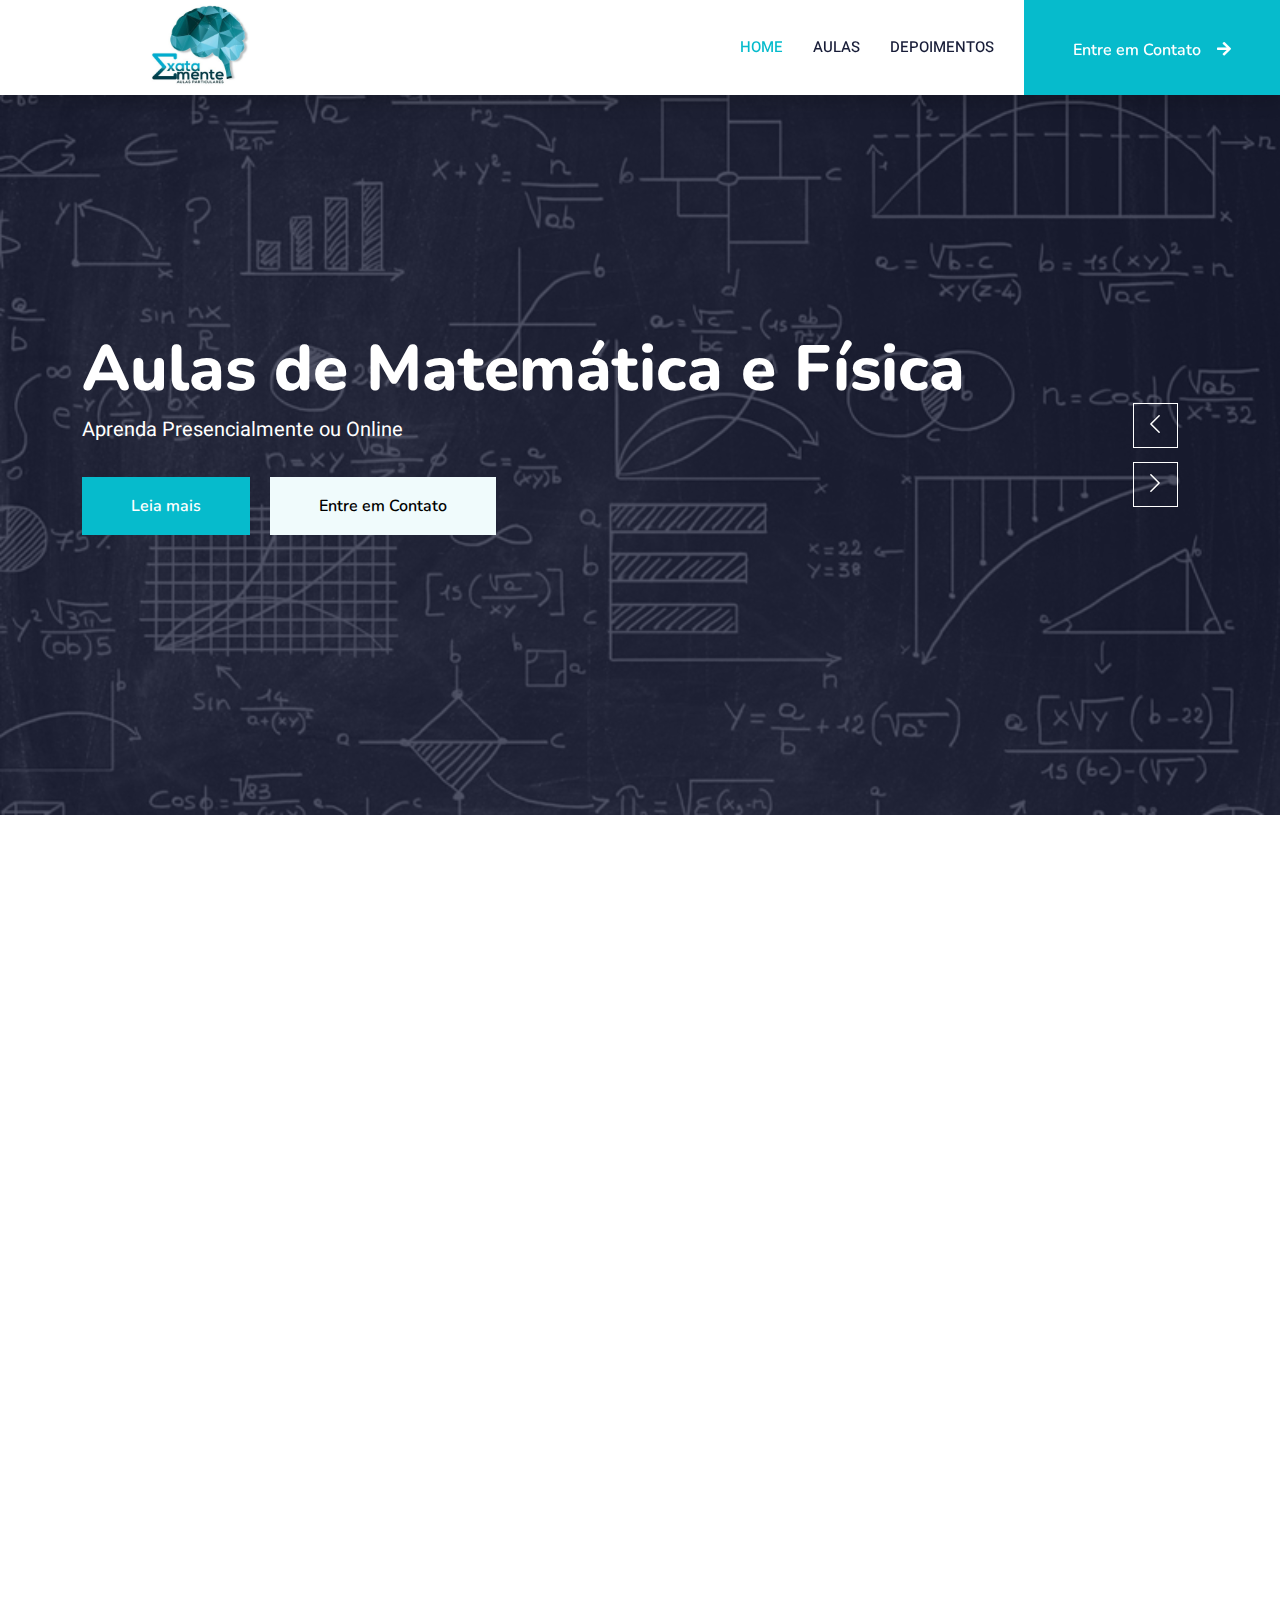
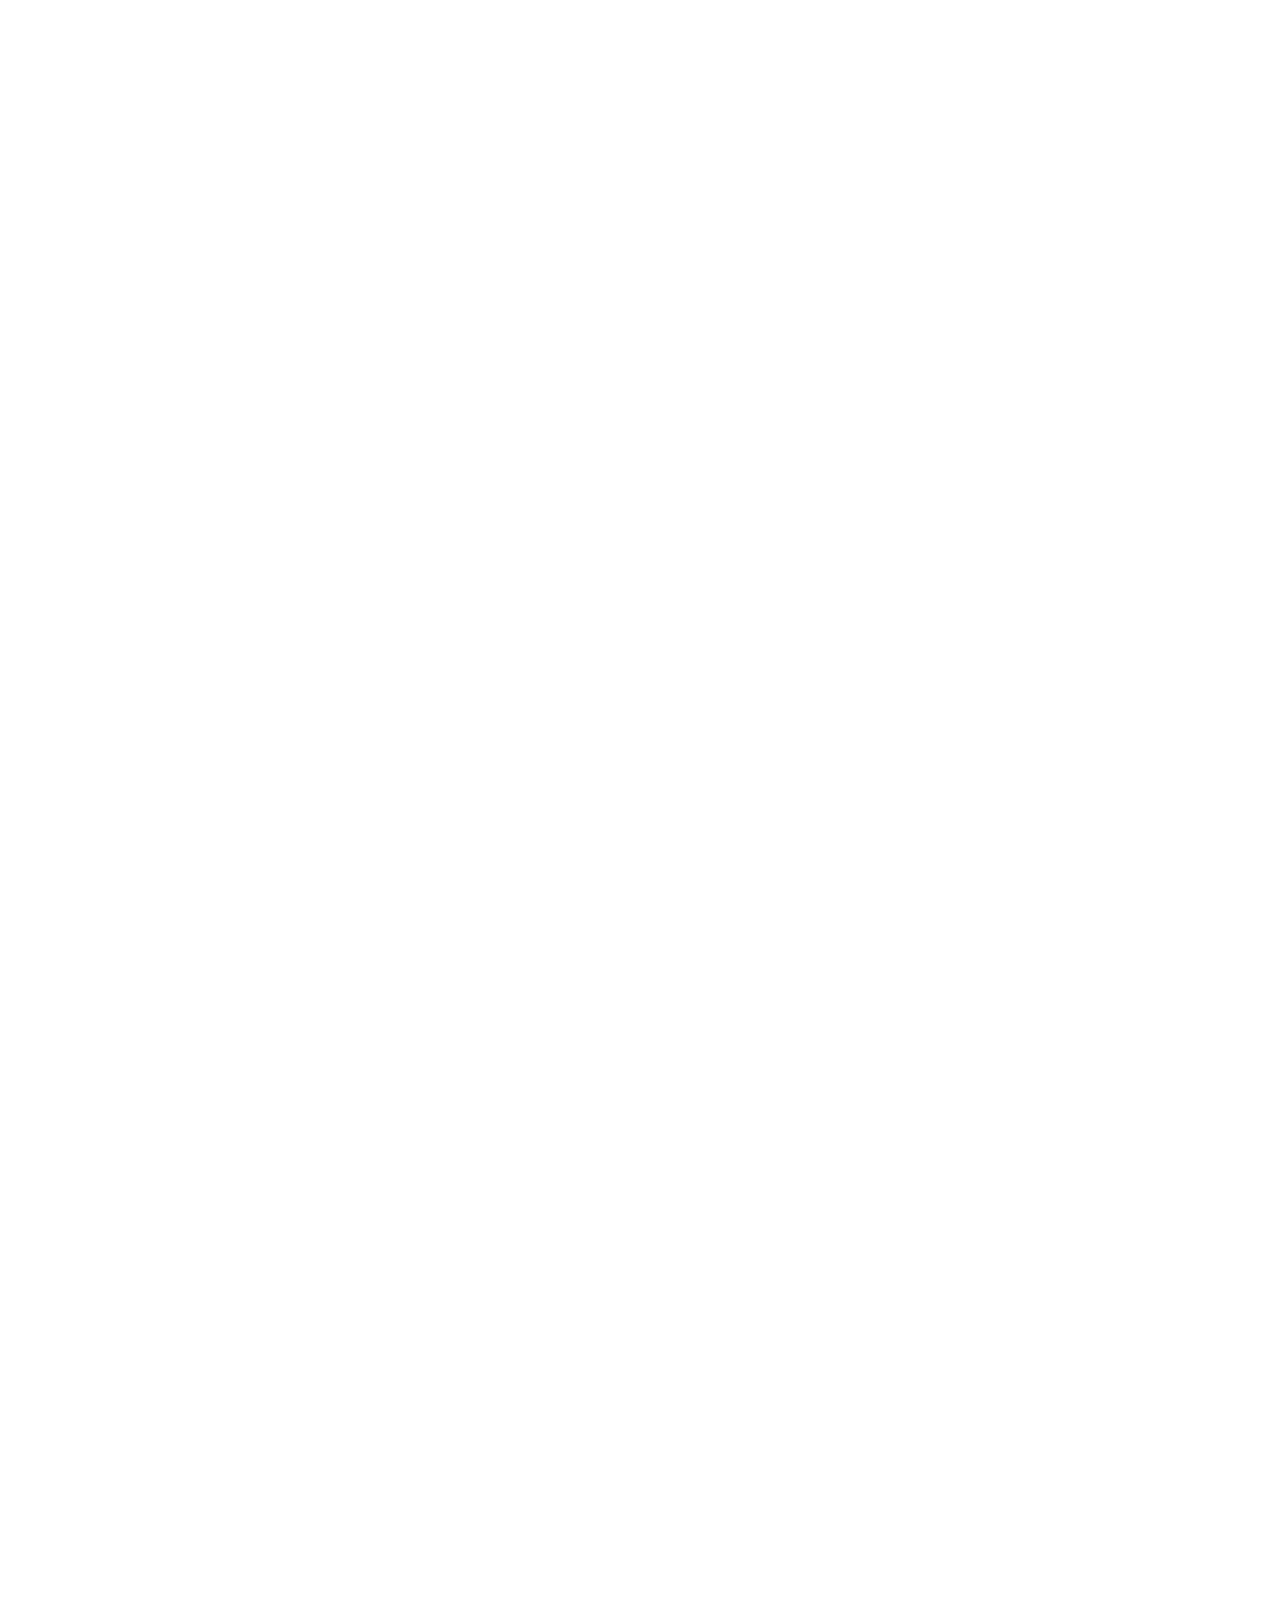
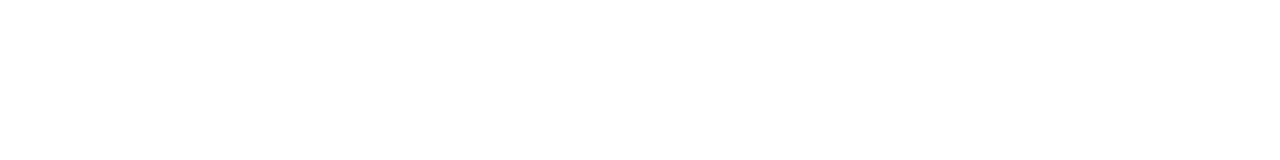
==== index.html @ 7cd4f89f "update" ====
<!DOCTYPE html>
<html lang="en">

<head>
    <meta charset="utf-8">
    <title>Exatamente - Aulas Particulares</title>
 
   
    <meta content="width=device-width, initial-scale=1.0" name="viewport">
    <meta content="" name="keywords">
    <meta content=""  name="description">

    <!-- Favicon -->
    <link href="img/backs.png" rel="icon">

    <!-- Google Web Fonts -->
    <link rel="preconnect" href="https://fonts.googleapis.com">
    <link rel="preconnect" href="https://fonts.gstatic.com" crossorigin>
    <link href="https://fonts.googleapis.com/css2?family=Heebo:wght@400;500;600&family=Nunito:wght@600;700;800&display=swap" rel="stylesheet">

    <!-- Icon Font Stylesheet -->
    <link href="https://cdnjs.cloudflare.com/ajax/libs/font-awesome/5.10.0/css/all.min.css" rel="stylesheet">
    <link href="https://cdn.jsdelivr.net/npm/bootstrap-icons@1.4.1/font/bootstrap-icons.css" rel="stylesheet">

    <!-- Libraries Stylesheet -->
    <link href="lib/animate/animate.min.css" rel="stylesheet">
    <link href="lib/owlcarousel/assets/owl.carousel.min.css" rel="stylesheet">

    <!-- Customized Bootstrap Stylesheet -->
    <link href="css/bootstrap.min.css" rel="stylesheet">

    <!-- Template Stylesheet -->
    <link href="css/style.css" rel="stylesheet">
</head>

<body>
    <!-- Spinner Start -->
    <div id="spinner" class="show bg-white position-fixed translate-middle w-100 vh-100 top-50 start-50 d-flex align-items-center justify-content-center">
        <div class="spinner-border text-primary" style="width: 3rem; height: 3rem;" role="status">
            <span class="sr-only">Carregando...</span>
        </div>
    </div>
    <!-- Spinner End -->


    <!-- Navbar Start -->
    <nav class="navbar navbar-expand-lg bg-white navbar-light shadow sticky-top p-0">
        <a href="index.html" class="navbar-brand d-flex align-items-center px-4 px-lg-5">
          
                <div class="logo-image">
                    <img src="img/a1.jpg" class="img-fluid">
              </div>
        </a>
        <button type="button" class="navbar-toggler me-4" data-bs-toggle="collapse" data-bs-target="#navbarCollapse">
            <span class="navbar-toggler-icon"></span>
        </button>
        <div class="collapse navbar-collapse" id="navbarCollapse">
            <div class="navbar-nav ms-auto p-4  p-lg-0">
                <a href="index.html" class="nav-item nav-link active">Home</a>
                <a href="courses.html" class="nav-item nav-link">Aulas</a>
                <a href="#Depoimentos" class="nav-item nav-link">Depoimentos</a>
            </div>
            <a href="contact.html" class="btn btn-primary py-md-4 px-lg-5  d-none d-lg-block">Entre em Contato<i class="fa fa-arrow-right ms-3 pt-3"></i></a>
        </div>
    </nav>
    <!-- Navbar End -->


    <!-- Carousel Start here -->
    <div class="container-fluid p-0 mb-5">
        <div class="owl-carousel header-carousel position-relative">
            <div class="owl-carousel-item position-relative">
                <img class="img-fluid" src="img/teste.jpg" alt="">
                <div class="position-absolute top-0 start-0 w-100 h-100 d-flex align-items-center" style="background: rgba(24, 29, 56, .7);">
                    <div class="container">
                        <div class="row justify-content-start">
                            <div class="col-sm-10 col-lg-10 pb-5">
                                <h5 class="text-primary text-uppercase mb-1 animated slideInDown"></h5>
                                <h1 class="display-3 text-white animated slideInDown">Aulas de Matemática e Física</h1>
                                <p class="fs-5 text-white mb-4 pb-2">Aprenda Presencialmente ou Online</p>
                                <a href="courses.html" class="btn btn-primary py-md-3 px-md-5 me-3 animated slideInLeft">Leia mais</a>
                                <a href="https://guisouza07.github.io/Site_Aulas/contact.html" class="btn btn-light py-md-3 px-md-5 animated slideInRight">Entre em Contato</a>
                            </div>
                        </div>
                    </div>
                </div>
            </div>
            <div class="owl-carousel-item position-relative">
                <img class="img-fluid" src="img/teste2.jpg" alt="">
                <div class="position-absolute top-0 start-0 w-100 h-100 d-flex align-items-center" style="background: rgba(24, 29, 56, .7);">
                    <div class="container">
                        <div class="row justify-content-start">
                            <div class="col-sm-10 col-lg-10 pb-5">
                                <h5 class="text-primary text-uppercase mb-1 animated slideInDown">Ensino Individualizado</h5>
                                <h1 class="display-3 text-white animated slideInDown">Para Colégio, Pré-vestibular e Concurso Público</h1>
                                <p class="fs-5 text-white mb-4 pb-2">Aulas práticas e teóricas para o aluno aprender de vez o conteúdo.</p>
                                <a href="courses.html" class="btn btn-primary py-md-3 px-md-5 me-3 animated slideInLeft">Leia mais</a>
                                <a href="https://guisouza07.github.io/Site_Aulas/contact.html" class="btn btn-light py-md-3 px-md-5 animated slideInRight">Entre em Contato</a>
                            </div>
                        </div>
                    </div>
                </div>
            </div>
        </div>
    </div>

    <!-- Carousel End Here-->


    <!-- Service Start -->
    <div class="container-xxl py-5">
        <div class="container">
            <div class="row g-4">
                <div class="col-lg-3 col-sm-6 wow fadeInUp" data-wow-delay="0.1s">
                    <div class="service-item text-center pt-3">
                        <div class="p-4">
                            <i class="fa fa-3x fa-graduation-cap text-primary mb-4"></i>
                            <h5 class="mb-3">Professor Experiente</h5>
                            <p>Dicas únicas para provas e vestibulares</p>
                        </div>
                    </div>
                </div>
                <div class="col-lg-3 col-sm-6 wow fadeInUp" data-wow-delay="0.3s">
                    <div class="service-item text-center pt-3">
                        <div class="p-4">
                            <i class="fa fa-3x fa-globe text-primary mb-4"></i>
                            <h5 class="mb-3">Ensino Online</h5>
                            <p>Aulas no seu computador e no conforto da sua casa</p>
                        </div>
                    </div>
                </div>
                <div class="col-lg-3 col-sm-6 wow fadeInUp" data-wow-delay="0.5s">
                    <div class="service-item text-center pt-3">
                        <div class="p-4">
                            <i class="fa fa-3x fa-home text-primary mb-4"></i>
                            <h5 class="mb-3">Aulas na sua Casa</h5>
                            <p>Tenha aulas presenciais com horários flexíveis</p>
                        </div>
                    </div>
                </div>
                <div class="col-lg-3 col-sm-6 wow fadeInUp" data-wow-delay="0.7s">
                    <div class="service-item text-center pt-3">
                        <div class="p-4">
                            <i class="fa fa-3x fa-book-open text-primary mb-4"></i>
                            <h5 class="mb-3">Materiais Próprios</h5>
                            <p>Acesso a resumos e listas de exercícios</p>
                        </div>
                    </div>
                </div>
            </div>
        </div>
    </div>
    <!-- Service End -->


    <!-- About Start -->
    <div class="container-xxl py-5">
        <div class="container">
            <div class="row g-5">
                <div class="col-lg-6 wow fadeInUp" data-wow-delay="0.1s" style="min-height: 400px;">
                    <div class="position-relative h-100">
                        <img class="img-fluid position-absolute w-100 h-100" src="img/wpp.jpeg" alt="" style="object-fit:scale-down;">
                    </div>
                </div>
                <div class="col-lg-6 wow fadeInUp" data-wow-delay="0.3s">
                    <h6 class="section-title bg-white text-start text-primary pe-3">Sobre</h6>
                    <h1 class="mb-4">Bem-vindo ao Exatamente</h1>
                    <p class="mb-4">Marcilio Monteiro é licenciado em Matemática e Física na UNESP campus de Presidente Prudente - SP e especialista em Estatística na UEL em Londrina - PR.</p>
                    <p class="mb-4">Atualmente, leciona Matemática para o ensino Fundamental II, Médio e Pré-Vestibular no Colégio Anglo Prudentino, Matemática para o ensino Médio no Colégio Champagnat, Matemática no Cursinho Pré-Vestibular na Unoeste e Física para o ensino Médio no colégio Objetivo.</p>
                    <div class="row gy-2 gx-4 mb-4">
                        <div class="col-sm-6">
                            <p class="mb-0"><i class="fa fa-arrow-right text-primary me-2"></i>Matemática</p>
                        </div>
                        <div class="col-sm-6">
                            <p class="mb-0"><i class="fa fa-arrow-right text-primary me-2"></i>Física</p>
                        </div>

                    </div>
                    <div class="d-flex align-items-center justify-content-center flex-shrink-0 bg-primary" style="width: 50px; height: 50px;">
                        <a href="https://api.whatsapp.com/send?phone=5518997472802&text=Ol%C3%A1,%20digite%20sua%20mensagem.">
                            <i class="bi bi-whatsapp" style="font-size:28px;color:rgb(255, 255, 255)"></i>
                        </a> 
                    </div>
                    
                  
                </div>
            </div>
        </div>
    </div>
    <!-- About End -->


    <!-- Testimonial Start -->
    <div id="Depoimentos"></div>
    <div class="container-xxl py-5 wow fadeInUp" data-wow-delay="0.3s">
 
        <div class="container">
          
            <div class="text-center">
                <h6 class="section-title bg-white text-center text-primary px-3">Depoimentos</h6>
                <h1 class="mb-5">Leia Depoimentos de Ex-alunos</h1>
            </div>
            <div class="owl-carousel testimonial-carousel position-relative">
                <div class="testimonial-item text-center">
                    <img class="rounded-circle p-1 mx-auto mb-3" src="img/laiane.jpeg" style="width: 150px; height: 150px;">
                    <h5 class="mb-0">Laiane Thomé</h5>
                    <p>Medicina Prudente (Unoeste)</p>
                    <div class="testimonial-text bg-light text-center p-4">
                    <p class="mb-0"> Estou aqui para enaltecer a ressaltar o quanto o "Exatamente" é importante e fez parte dessa conquista!! Muito obrigada e de forma toda especial ao professor Marcilio que conseguiu me ensinar e fazer com que eu aprendesse e tomasse conhecimento necessário a aquilo que nao consegui assimilar em 3 anos do Ensino Medio. Você é o verdadeiro mestre das exatas, como nós jovens dizemos "feraaa demais". Jamais esquecerei o Exatamente, sou eternamente grata a vcs professor Marcílio . Grande abraço</p>
                    </div>
                </div>
                <div class="testimonial-item text-center">
                    <img class="rounded-circle p-1 mx-auto mb-3" src="img/a6.jpeg" style="width: 150px; height: 150px;">
                    <h5 class="mb-0">Gabriel Cabral Florentino</h5>
                    <p>Medicina Prudente (Unoeste)</p>
                    <div class="testimonial-text bg-light text-center p-4">
                    <p class="mb-0">Iniciei o Cursinho Pré Vestibular com 24 anos de idade encontrando algumas dificuldades, principalmente na área de exatas, onde não me sentia confiante. Comecei a fazer aula particular com o professor Marcílio, que me ajudou a consolidar conceitos de uma maneira fácil e com uma didático jamais visto, tirando dúvidas e resolvendo exercícios de forma simples e objetiva, sem dúvida o melhor professor de física que eu já tive aula.
                        Agradeço muito ao Professor Marcílio, que foi essencial e extremamente importante nessa conquista, a aprovação no vestibular de medicina.</p>
                    </div>
                </div>
                <div class="testimonial-item text-center">
                    <img class="rounded-circle p-1 mx-auto mb-3" src="img/a12.jpeg" style="width: 150px; height: 150px;">
                    <h5 class="mb-0">Lorena Anaya Silva</h5>
                    <p>Medicina Prudente (Unoeste)</p>
                    <div class="testimonial-text bg-light text-center p-4">
                    <p class="mb-0">Grande parte dessa conquista devo aos meus professores particulares, que me auxiliaram durante 1 ano de cursinho. Em especial, ao Marcilio que foi meu professor de física, a quem devo tudo que aprendi sobre a matéria. Aulas excelentes, com listas de exercícios que me faziam enxergar como o conteúdo poderia ser cobrado no vestibular e quais eram as maneiras mais rápidas de resolução dos exercícios. Sempre com seu jeito brincalhão, o que deixava as aulas descontraídas e nos estimulava ainda mais.</p>
                    </div>
                </div>

                <div class="testimonial-item text-center">
                    <img class="rounded-circle p-1 mx-auto mb-3" src="img/4.jpeg" style="width: 150px; height: 150px;">
                    <h5 class="mb-0">Amanda Magalhães</h5>
                    <p>Medicina - Universidade Federal</p>
                    <div class="testimonial-text bg-light text-center p-4">
                    <p class="mb-0">Fiz acompanhamento em física e matemática com o Marcílio durante 1 ano e meio, aulas que ocorriam inclusive em sábados, domingos e feriados. Fazíamos exercícios (das apostilas, de vestibulares e algumas listas de exercícios fornecidas por ele) e revisávamos a teoria. Marcílio sempre foi extremamente atencioso e dedicado. Precisei fazer alguns exercícios algumas dezenas de vezes, e ele sempre estava disposto a me explicar novamente. É impressionante o progresso que eu tive em física e matemática, consigo lembrar de algumas formas de resolução, dicas e macetes até hoje (3 anos depois). Meu desempenho em exatas foi maior do que em algumas matérias que eu tinha uma facilidade anteriormente. Além de ser muito importante para minha evolução em exatas, me incentivava a não desistir, era psicólogo para minhas angústias e deixava o clima mais leve sempre. Sou extremamente grata pelo papel fundamental que ele teve no meu processo de aprovação em medicina em uma Universidade Federal.</p>
                    </div>
                </div>

                

            </div>
        </div>
    </div>
    <!-- Testimonial End -->
        

    <!-- Footer Start -->
    <div class="container-fluid bg-dark text-light footer pt-5 mt-5 wow fadeIn" data-wow-delay="0.1s">
        <div class="container py-5">
            <div class="row g-5">
                <div class="col-lg-3 col-md-6">
                    <h4 class="text-white mb-3">Links</h4>
                    <a class="btn btn-link" href="index.html">Home</a>
                    <a class="btn btn-link" href="courses.html">Cursos</a>
                    <a class="btn btn-link" href="#Depoimentos">Depoimentos</a>
                    <a class="btn btn-link" href="contact.html">Entre em Contato</a>

                </div>
                <div class="col-lg-5 col-md-6">
                    <h4 class="text-white mb-3">Contato</h4>
                    <p class="mb-2"><i class="fa fa-map-marker-alt me-3"></i></p>
                    <p class="mb-2"><i class="fa fa-phone-alt me-3"></i>(18) 99747-2802</p>

                    <p class="mb-2"><i class="fa fa-envelope me-3"></i>exatamente_aulas@hotmail.com</p>
                    <div class="d-flex pt-2">
                        <a class="btn btn-outline-light btn-social" href="https://www.facebook.com/exatamente.exatas"><i class="fab fa-facebook-f"></i></a>
                        <a class="btn btn-outline-light btn-social" href="https://www.instagram.com/exatamente_aulas_/"><i class="fab fa-instagram"></i></a>
                        <a class="btn btn-outline-light btn-social" href="https://api.whatsapp.com/send?phone=5518997472802&text=Ol%C3%A1,%20digite%20sua%20mensagem."><i class="fab fa-whatsapp"></i></a>
                    </div>
                </div>
               
                
        <div class="container">
            <div class="copyright">
                <div class="row">
                    <div class="col-md-6 text-center text-md-start mb-3 mb-md-0">
                        &copy; <a class="border-bottom" href="#">Exatamente - Aulas Particulares</a>,  Direitos Reservados.

                        <!--/*** This template is free as long as you keep the footer author’s credit link/attribution link/backlink. If you'd like to use the template without the footer author’s credit link/attribution link/backlink, you can purchase the Credit Removal License from "https://htmlcodex.com/credit-removal". Thank you for your support. ***/-->
                        Distributed By <a class="border-bottom" href="https://themewagon.com">ThemeWagon</a>
                    </div>
                    
                </div>
            </div>
        </div>
    </div>
    <!-- Footer End -->


    <!-- Back to Top -->
    <a href="#" class="btn btn-lg btn-primary btn-lg-square back-to-top"><i class="bi bi-arrow-up"></i></a>


    <!-- JavaScript Libraries -->
    <script src="https://code.jquery.com/jquery-3.4.1.min.js"></script>
    <script src="https://cdn.jsdelivr.net/npm/bootstrap@5.0.0/dist/js/bootstrap.bundle.min.js"></script>
    <script src="lib/wow/wow.min.js"></script>
    <script src="lib/easing/easing.min.js"></script>
    <script src="lib/waypoints/waypoints.min.js"></script>
    <script src="lib/owlcarousel/owl.carousel.min.js"></script>

    <!-- Template Javascript -->
    <script src="js/main.js"></script>
</body>

</html>
---- css/style.css ----
/********** Template CSS **********/
:root {
    --primary: #06BBCC;
    --light: #F0FBFC;
    --dark: #181d38;
}

.logo-image{
    width: 105px;
    height: 105px;
    margin-top: 13px;
    margin-left: 100px;
}

.fw-medium {
    font-weight: 600 !important;
}
html {
    scroll-behavior: smooth;
  }
.fw-semi-bold {
    font-weight: 700 !important;
}

.back-to-top {
    position: fixed;
    display: none;
    right: 45px;
    bottom: 45px;
    z-index: 99;
}


/*** Spinner ***/
#spinner {
    opacity: 0;
    visibility: hidden;
    transition: opacity .5s ease-out, visibility 0s linear .5s;
    z-index: 99999;
}

#spinner.show {
    transition: opacity .5s ease-out, visibility 0s linear 0s;
    visibility: visible;
    opacity: 1;
}


/*** Button ***/
.btn {
    font-family: 'Nunito', sans-serif;
    font-weight: 600;
    transition: .5s;
}

.btn.btn-primary,
.btn.btn-secondary {
    color: #FFFFFF;
}

.btn-square {
    width: 38px;
    height: 38px;
}

.btn-sm-square {
    width: 32px;
    height: 32px;
}

.btn-lg-square {
    width: 48px;
    height: 48px;
}

.btn-square,
.btn-sm-square,
.btn-lg-square {
    padding: 0;
    display: flex;
    align-items: center;
    justify-content: center;
    font-weight: normal;
    border-radius: 0px;
}


/*** Navbar ***/
.navbar .dropdown-toggle::after {
    border: none;
    content: "\f107";
    font-family: "Font Awesome 5 Free";
    font-weight: 900;
    vertical-align: middle;
    margin-left: 8px;
}

.navbar-light .navbar-nav .nav-link {
    margin-right: 30px;
    padding: 25px 0;
    color: #FFFFFF;
    font-size: 15px;
    text-transform: uppercase;
    outline: none;
}

.navbar-light .navbar-nav .nav-link:hover,
.navbar-light .navbar-nav .nav-link.active {
    color: var(--primary);
}

@media (max-width: 991.98px) {
    .navbar-light .navbar-nav .nav-link  {
        margin-right: 0;
        padding: 10px 0;
    }

    .navbar-light .navbar-nav {
        border-top: 1px solid #EEEEEE;
    }
}

.navbar-light .navbar-brand,
.navbar-light a.btn {
    height: 95px;
}

.navbar-light .navbar-nav .nav-link {
    color: var(--dark);
    font-weight: 500;
}

.navbar-light.sticky-top {
    top: -100px;
    transition: .5s;
}

@media (min-width: 992px) {
    .navbar .nav-item .dropdown-menu {
        display: block;
        margin-top: 0;
        opacity: 0;
        visibility: hidden;
        transition: .5s;
    }

    .navbar .dropdown-menu.fade-down {
        top: 100%;
        transform: rotateX(-75deg);
        transform-origin: 0% 0%;
    }

    .navbar .nav-item:hover .dropdown-menu {
        top: 100%;
        transform: rotateX(0deg);
        visibility: visible;
        transition: .5s;
        opacity: 1;
    }
}


/*** Header carousel ***/
@media (max-width: 768px) {
    .header-carousel .owl-carousel-item {
        position: relative;
        min-height: 500px;
        
    }
    
    .header-carousel .owl-carousel-item img {
        position: absolute;
        width: 100%;
        height: 100%;
        object-fit: cover;
    }
}

.header-carousel .owl-nav {
    position: absolute;
    top: 50%;
    right: 8%;
    transform: translateY(-50%);
    display: flex;
    flex-direction: column;
}

.header-carousel .owl-nav .owl-prev,
.header-carousel .owl-nav .owl-next {
    margin: 7px 0;
    width: 45px;
    height: 45px;
    display: flex;
    align-items: center;
    justify-content: center;
    color: #FFFFFF;
    background: transparent;
    border: 1px solid #FFFFFF;
    font-size: 22px;
    transition: .5s;
}

.header-carousel .owl-nav .owl-prev:hover,
.header-carousel .owl-nav .owl-next:hover {
    background: var(--primary);
    border-color: var(--primary);
}

.page-header {
    background: linear-gradient(rgba(24, 29, 56, .7), rgba(24, 29, 56, .7)), url(../img/carousel-1.jpg);
    background-position: center center;
    background-repeat: no-repeat;
    background-size: cover;
}

.page-header-inner {
    background: rgba(15, 23, 43, .7);
}

.breadcrumb-item + .breadcrumb-item::before {
    color: var(--light);
}


/*** Section Title ***/
.section-title {
    position: relative;
    display: inline-block;
    text-transform: uppercase;
}

.section-title::before {
    position: absolute;
    content: "";
    width: calc(100% + 80px);
    height: 2px;
    top: 4px;
    left: -40px;
    background: var(--primary);
    z-index: -1;
}

.section-title::after {
    position: absolute;
    content: "";
    width: calc(100% + 120px);
    height: 2px;
    bottom: 5px;
    left: -60px;
    background: var(--primary);
    z-index: -1;
}

.section-title.text-start::before {
    width: calc(100% + 40px);
    left: 0;
}

.section-title.text-start::after {
    width: calc(100% + 60px);
    left: 0;
}


/*** Service ***/
.service-item {
    background: var(--light);
    transition: .5s;
}

.service-item:hover {
    margin-top: -10px;
    background: var(--primary);
}

.service-item * {
    transition: .5s;
}

.service-item:hover * {
    color: var(--light) !important;
}


/*** Categories & Courses ***/
.category img,
.course-item img {
    transition: .5s;
}

.category a:hover img,
.course-item:hover img {
    transform: scale(1.1);
}


/*** Team ***/
.team-item img {
    transition: .5s;
}

.team-item:hover img {
    transform: scale(1.1);
}


/*** Testimonial ***/
.testimonial-carousel::before {
    position: absolute;
    content: "";
    top: 10;
    left: 0;
    height: 100%;
    width: 0;
    background: linear-gradient(to right, rgba(255, 255, 255, 1) 0%, rgba(255, 255, 255, 0) 100%);
    z-index: 1;
}

.testimonial-carousel::after {
    position: absolute;
    content: "";
    top: 0;
    right: 0;
    height: 100%;
    width: 0;
    background: linear-gradient(to left, rgba(255, 255, 255, 1) 0%, rgba(255, 255, 255, 0) 100%);
    z-index: 1;
}

@media (min-width: 768px) {
    .testimonial-carousel::before,
    .testimonial-carousel::after {
        width: 200px;
    }
}

@media (min-width: 992px) {
    .testimonial-carousel::before,
    .testimonial-carousel::after {
        width: 300px;
    }
}

.testimonial-carousel .owl-item .testimonial-text,
.testimonial-carousel .owl-item.center .testimonial-text * {
    transition: .10s;
}

.testimonial-carousel .owl-item.center .testimonial-text {
    background: var(--primary) !important;
}

.testimonial-carousel .owl-item.center .testimonial-text * {
    color: #FFFFFF !important;
}

.testimonial-carousel .owl-dots {
    margin-top: 14px;
    display: flex;
    align-items: flex-end;
    justify-content: center;
}

.testimonial-carousel .owl-dot {
    position: relative;
    display: inline-block;
    margin: 0 5px;
    width: 30px;
    height: 15px;
    border: 1px solid #CCCCCC;
    transition: .10s;
}

.testimonial-carousel .owl-dot.active {
    background: var(--primary);
    border-color: var(--primary);
}


/*** Footer ***/
.footer .btn.btn-social {
    margin-right: 5px;
    width: 35px;
    height: 35px;
    display: flex;
    align-items: center;
    justify-content: center;
    color: var(--light);
    font-weight: normal;
    border: 1px solid #FFFFFF;
    border-radius: 35px;
    transition: .3s;
}

.footer .btn.btn-social:hover {
    color: var(--primary);
}

.footer .btn.btn-link {
    display: block;
    margin-bottom: 5px;
    padding: 0;
    text-align: left;
    color: #FFFFFF;
    font-size: 15px;
    font-weight: normal;
    text-transform: capitalize;
    transition: .3s;
}

.footer .btn.btn-link::before {
    position: relative;
    content: "\f105";
    font-family: "Font Awesome 5 Free";
    font-weight: 900;
    margin-right: 10px;
}

.footer .btn.btn-link:hover {
    letter-spacing: 1px;
    box-shadow: none;
}

.footer .copyright {
    padding: 25px 0;
    font-size: 15px;
    border-top: 1px solid rgba(256, 256, 256, .1);
}

.footer .copyright a {
    color: var(--light);
}

.footer .footer-menu a {
    margin-right: 15px;
    padding-right: 15px;
    border-right: 1px solid rgba(255, 255, 255, .1);
}

.footer .footer-menu a:last-child {
    margin-right: 0;
    padding-right: 0;
    border-right: none;
}
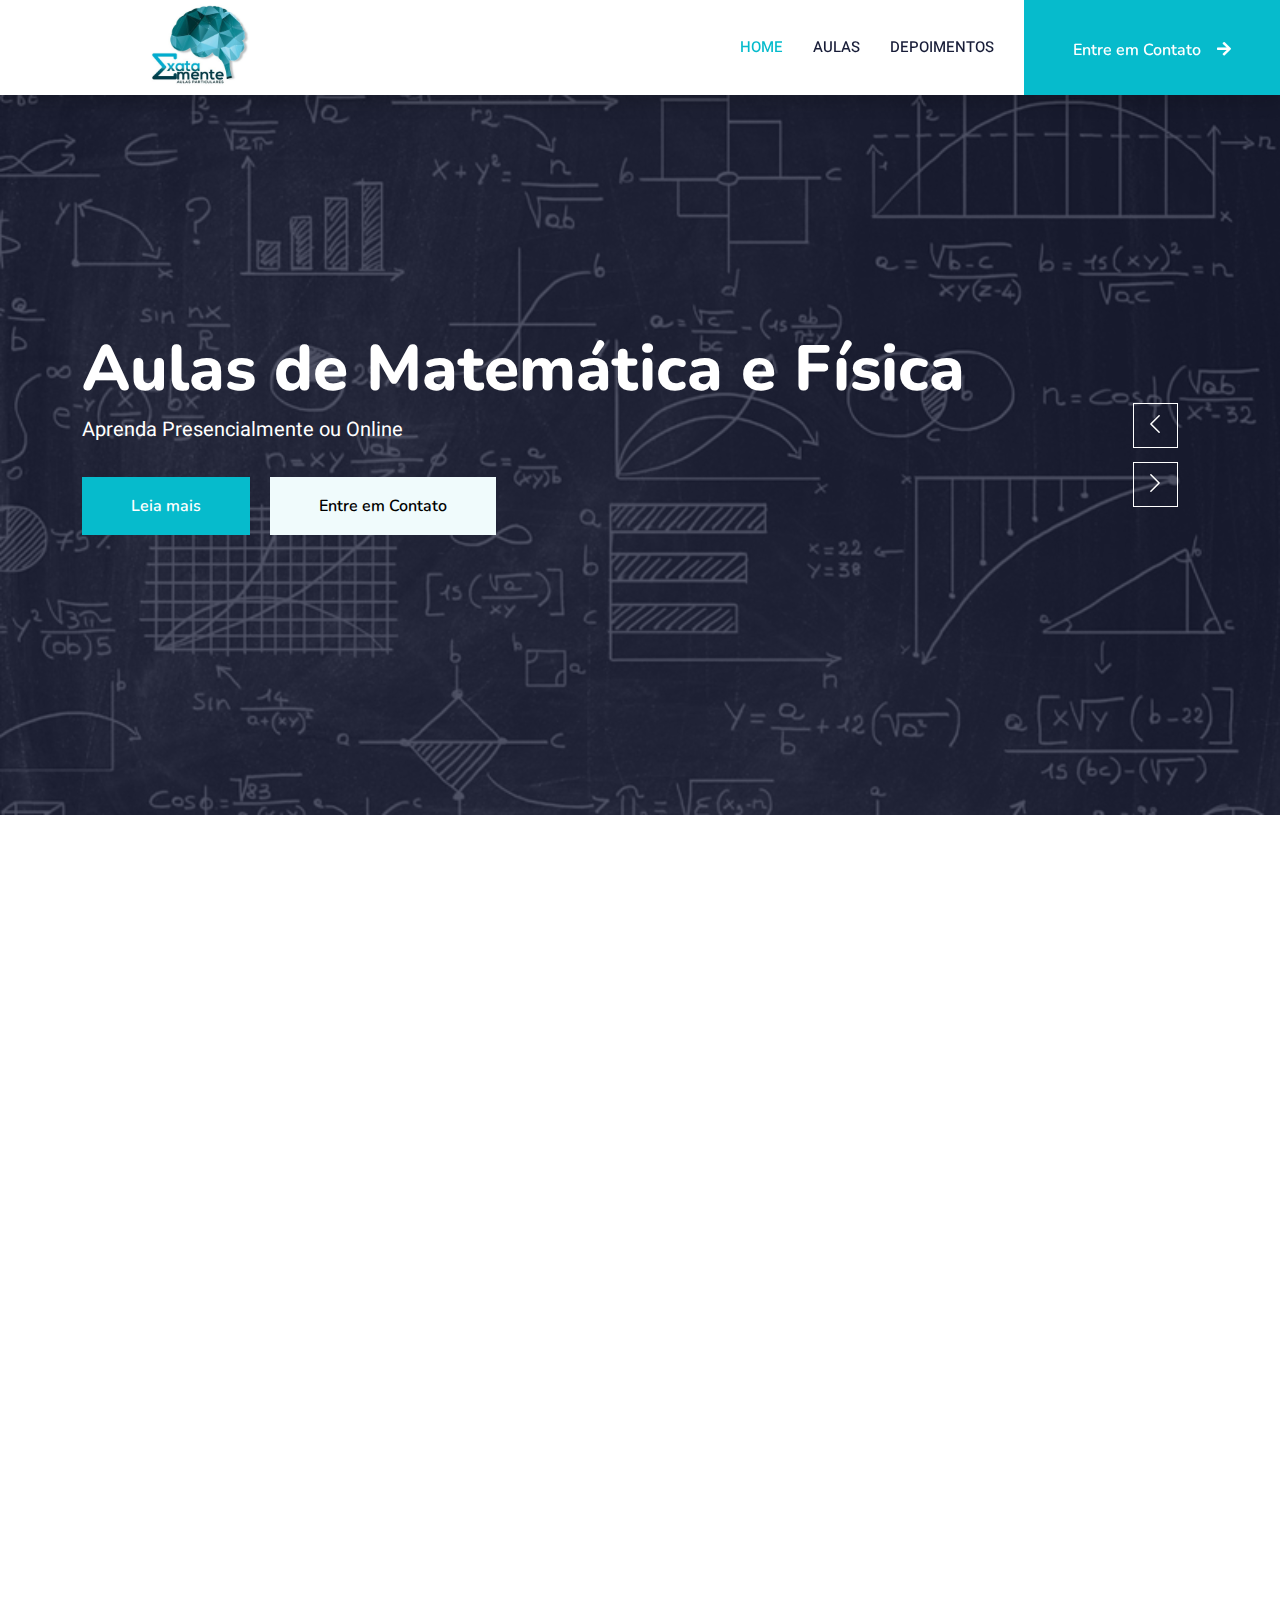
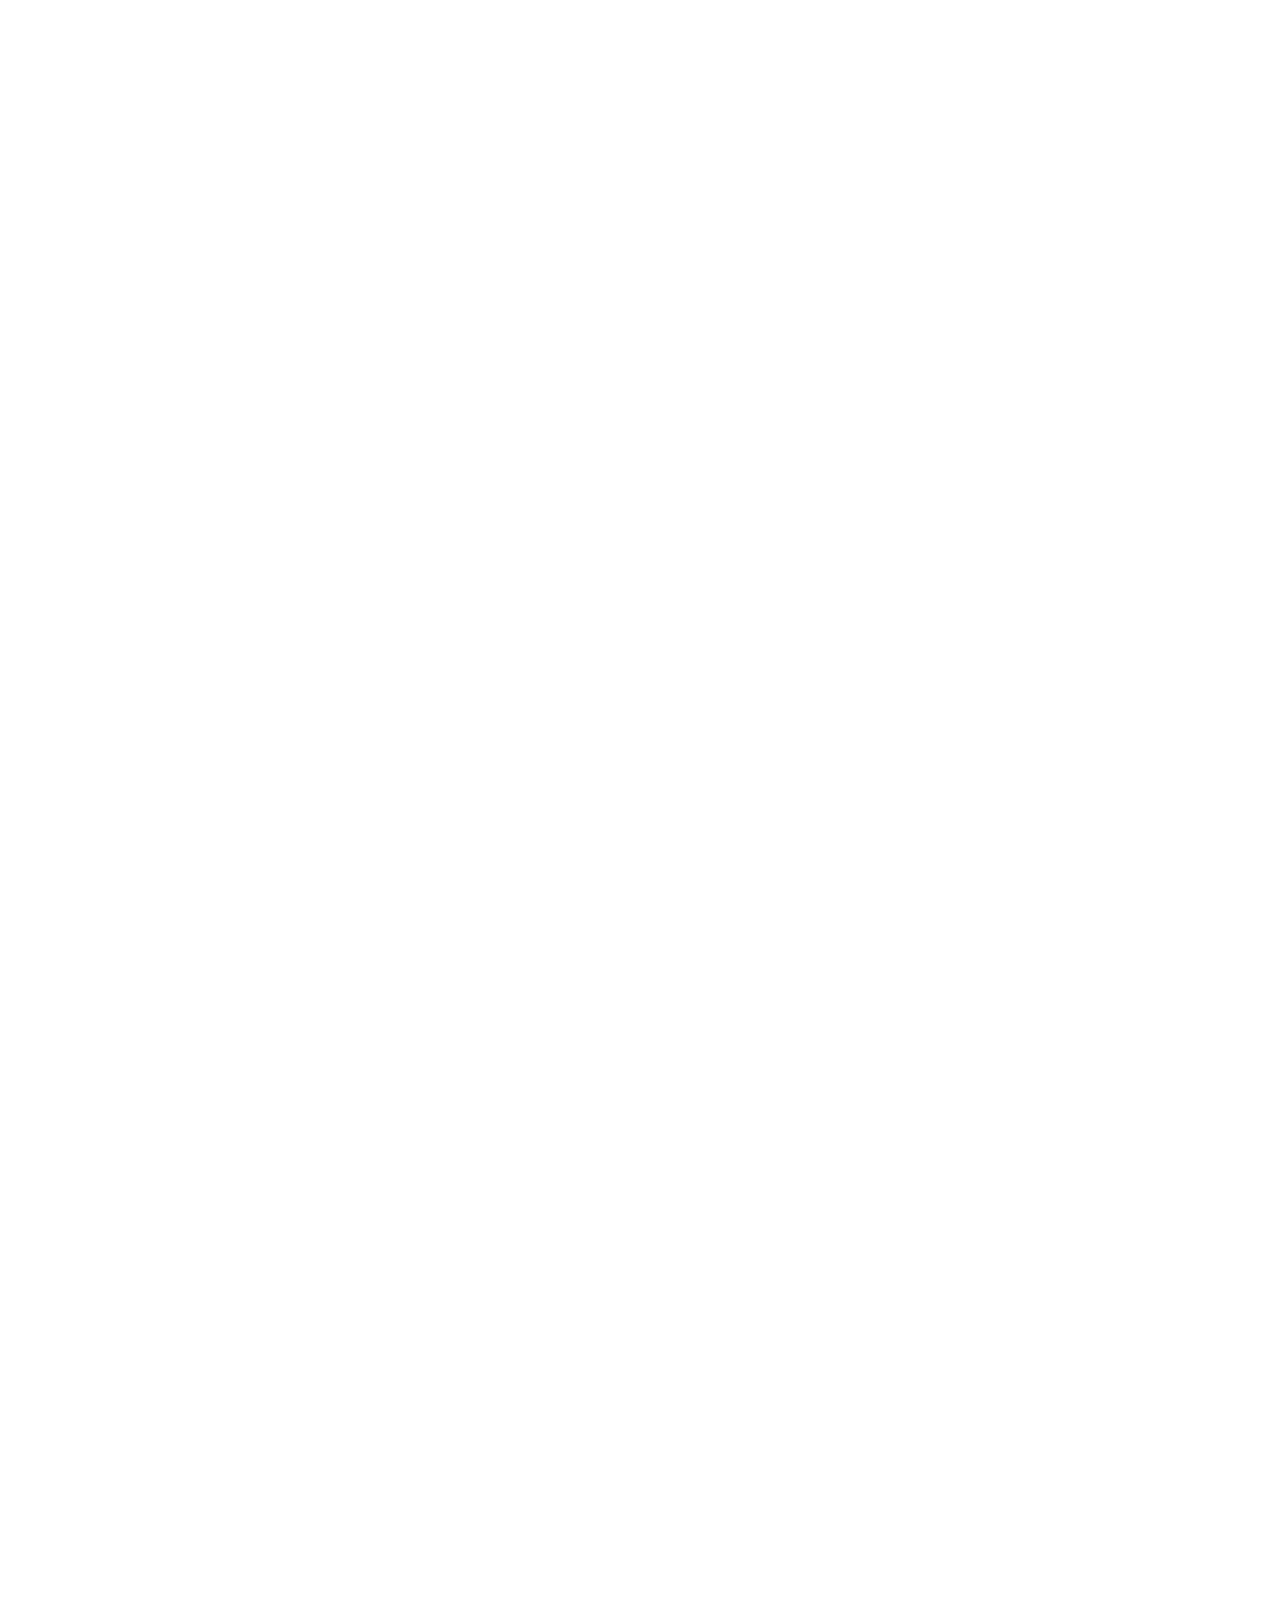
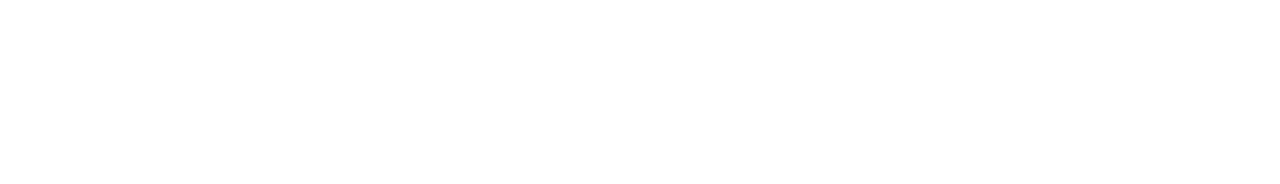
==== commit b025ee5e: "Update index.html" ====
--- a/index.html
+++ b/index.html
@@ -166,7 +166,7 @@
                     <h6 class="section-title bg-white text-start text-primary pe-3">Sobre</h6>
                     <h1 class="mb-4">Bem-vindo ao Exatamente</h1>
                     <p class="mb-4">Marcilio Monteiro é licenciado em Matemática e Física na UNESP campus de Presidente Prudente - SP e especialista em Estatística na UEL em Londrina - PR.</p>
-                    <p class="mb-4">Atualmente, leciona Matemática para o ensino Fundamental II, Médio e Pré-Vestibular no Colégio Anglo Prudentino, Matemática para o ensino Médio no Colégio Champagnat, Matemática no Cursinho Pré-Vestibular na Unoeste e Física para o ensino Médio no colégio Objetivo.</p>
+                    <p class="mb-4">Atualmente, leciona Matemática para o ensino Fundamental II, e Física para o Fundamental II, Médio e Pré-Vestibular no Colégio Anglo Prudentino, Matemática para o ensino Médio no Colégio Champagnat, Matemática no Cursinho Pré-Vestibular na Unoeste e Física para o ensino Médio no colégio Objetivo.</p>
                     <div class="row gy-2 gx-4 mb-4">
                         <div class="col-sm-6">
                             <p class="mb-0"><i class="fa fa-arrow-right text-primary me-2"></i>Matemática</p>
@@ -269,13 +269,13 @@
                     </div>
                 </div>
                
-                
+
         <div class="container">
             <div class="copyright">
                 <div class="row">
                     <div class="col-md-6 text-center text-md-start mb-3 mb-md-0">
                         &copy; <a class="border-bottom" href="#">Exatamente - Aulas Particulares</a>,  Direitos Reservados.
-
+                        <!--/*** This template is free as long as you keep the footer author’s credit link/attribution link/backlink. If you'd like to use the template without the footer author’s credit link/attribution link/backlink, you can purchase the Credit Removal License from "https://htmlcodex.com/credit-removal". Thank you for your support. ***/-->
                         <!--/*** This template is free as long as you keep the footer author’s credit link/attribution link/backlink. If you'd like to use the template without the footer author’s credit link/attribution link/backlink, you can purchase the Credit Removal License from "https://htmlcodex.com/credit-removal". Thank you for your support. ***/-->
                         Distributed By <a class="border-bottom" href="https://themewagon.com">ThemeWagon</a>
                     </div>
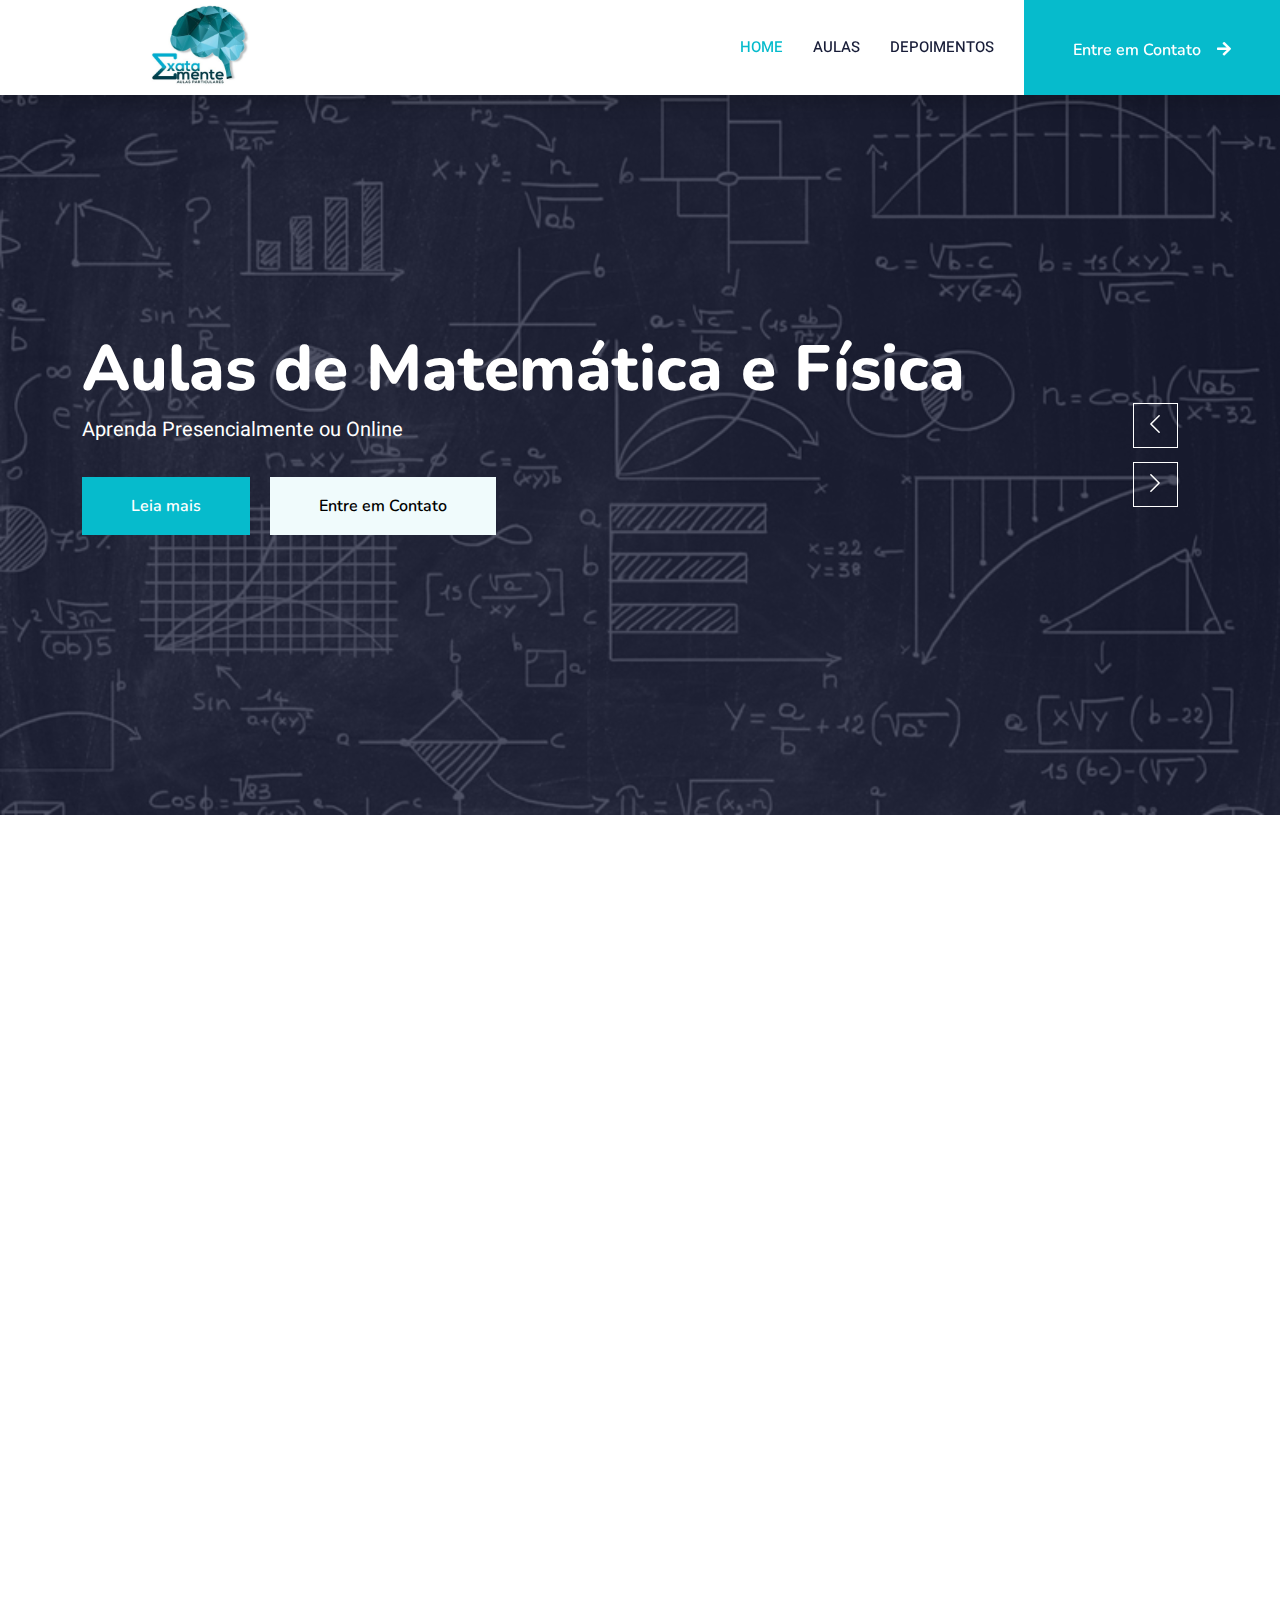
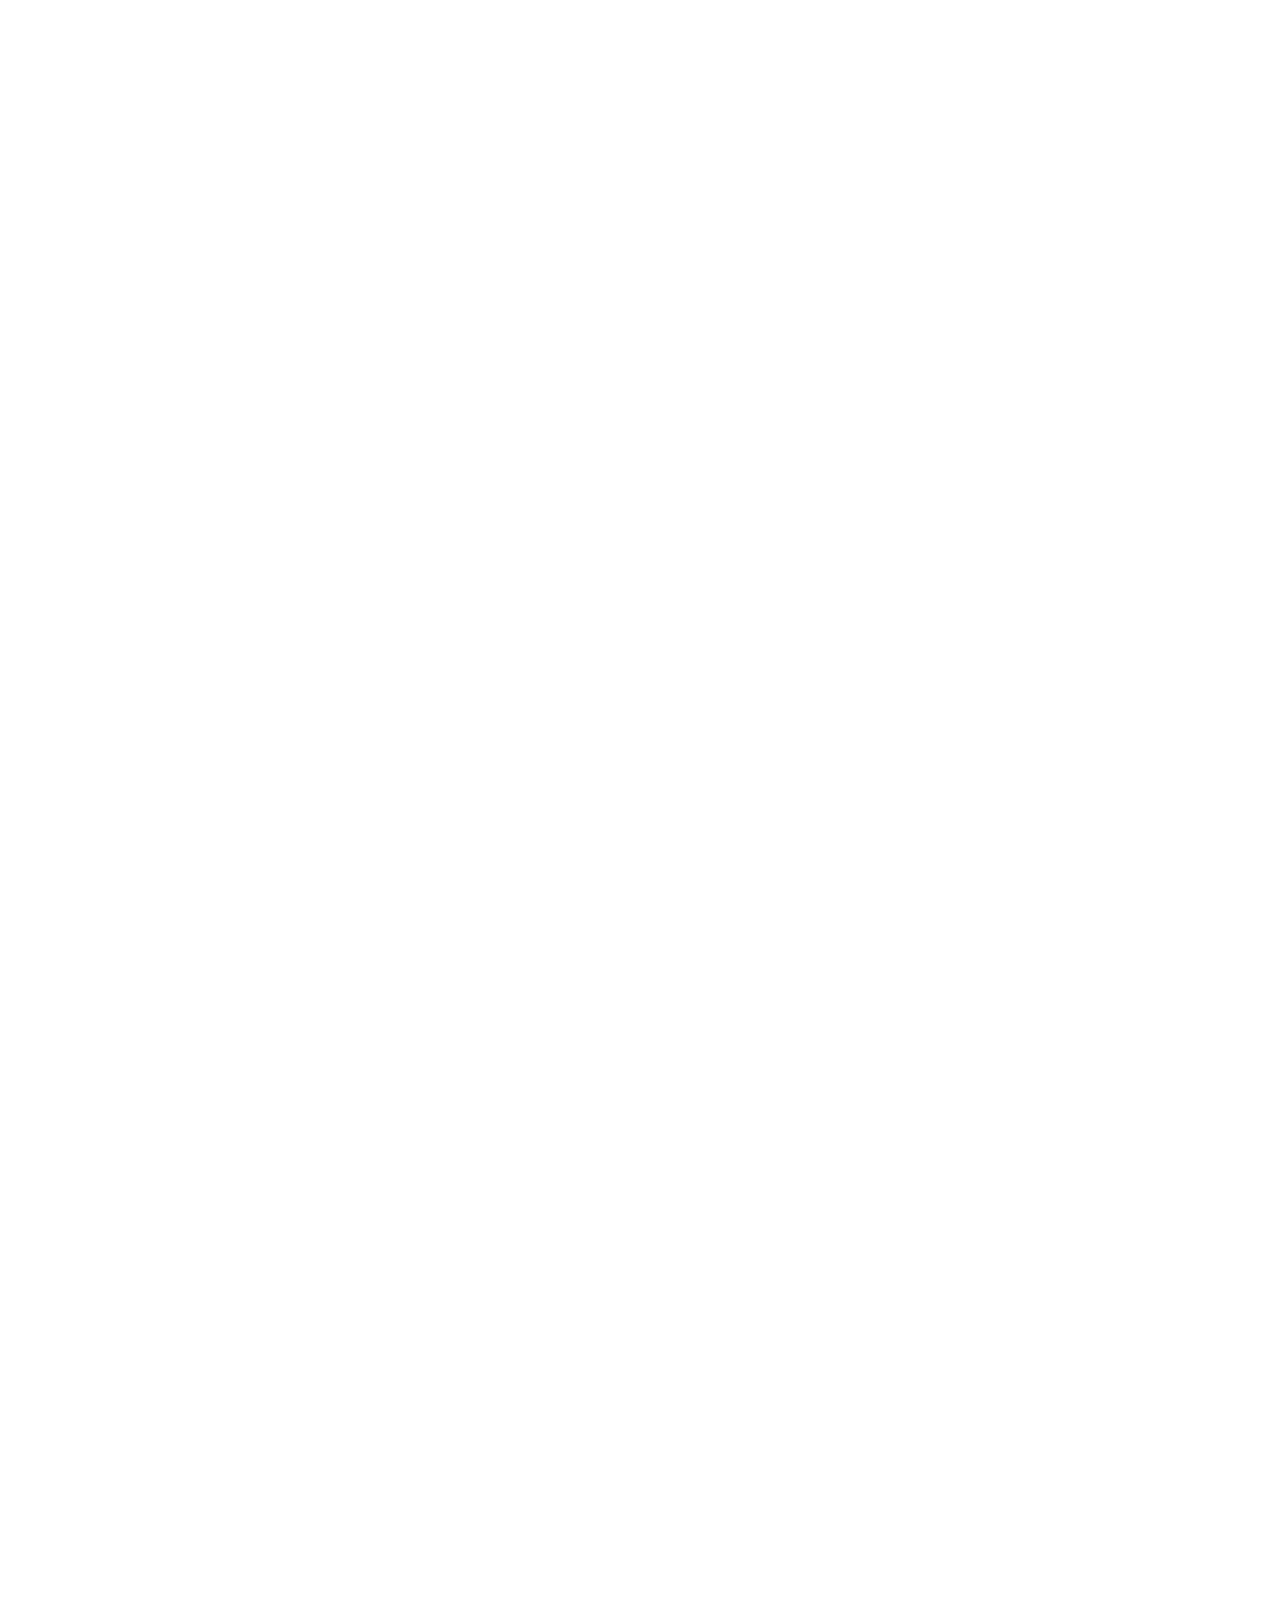
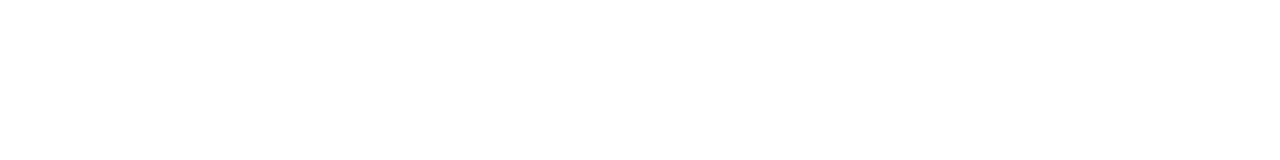
==== commit ed485ba7: "Update index.html" ====
--- a/index.html
+++ b/index.html
@@ -165,8 +165,8 @@
                 <div class="col-lg-6 wow fadeInUp" data-wow-delay="0.3s">
                     <h6 class="section-title bg-white text-start text-primary pe-3">Sobre</h6>
                     <h1 class="mb-4">Bem-vindo ao Exatamente</h1>
-                    <p class="mb-4">Marcilio Monteiro é licenciado em Matemática e Física na UNESP campus de Presidente Prudente - SP e especialista em Estatística na UEL em Londrina - PR.</p>
-                    <p class="mb-4">Atualmente, leciona Matemática para o ensino Fundamental II, e Física para o Fundamental II, Médio e Pré-Vestibular no Colégio Anglo Prudentino, Matemática para o ensino Médio no Colégio Champagnat, Matemática no Cursinho Pré-Vestibular na Unoeste e Física para o ensino Médio no colégio Objetivo.</p>
+                    <p class="mb-4">Marcílio Monteiro é licenciado nos cursos de Matemática e Física pela UNESP de Presidente Prudente/SP e especialista em Estatística pela Universidade de Londrina – UEL/PR.</p>
+                    <p class="mb-4">Leciona, atualmente, nos segmentos do Ensino Fundamental, Ensino Médio e Curso Pré-Vestibular no Colégio Anglo Prudentino, Colégio Champagnat, Colégio Objetivo e Cursinho Pré-vestibular na Universidade do Oeste Paulista – UNOESTE.</p>
                     <div class="row gy-2 gx-4 mb-4">
                         <div class="col-sm-6">
                             <p class="mb-0"><i class="fa fa-arrow-right text-primary me-2"></i>Matemática</p>
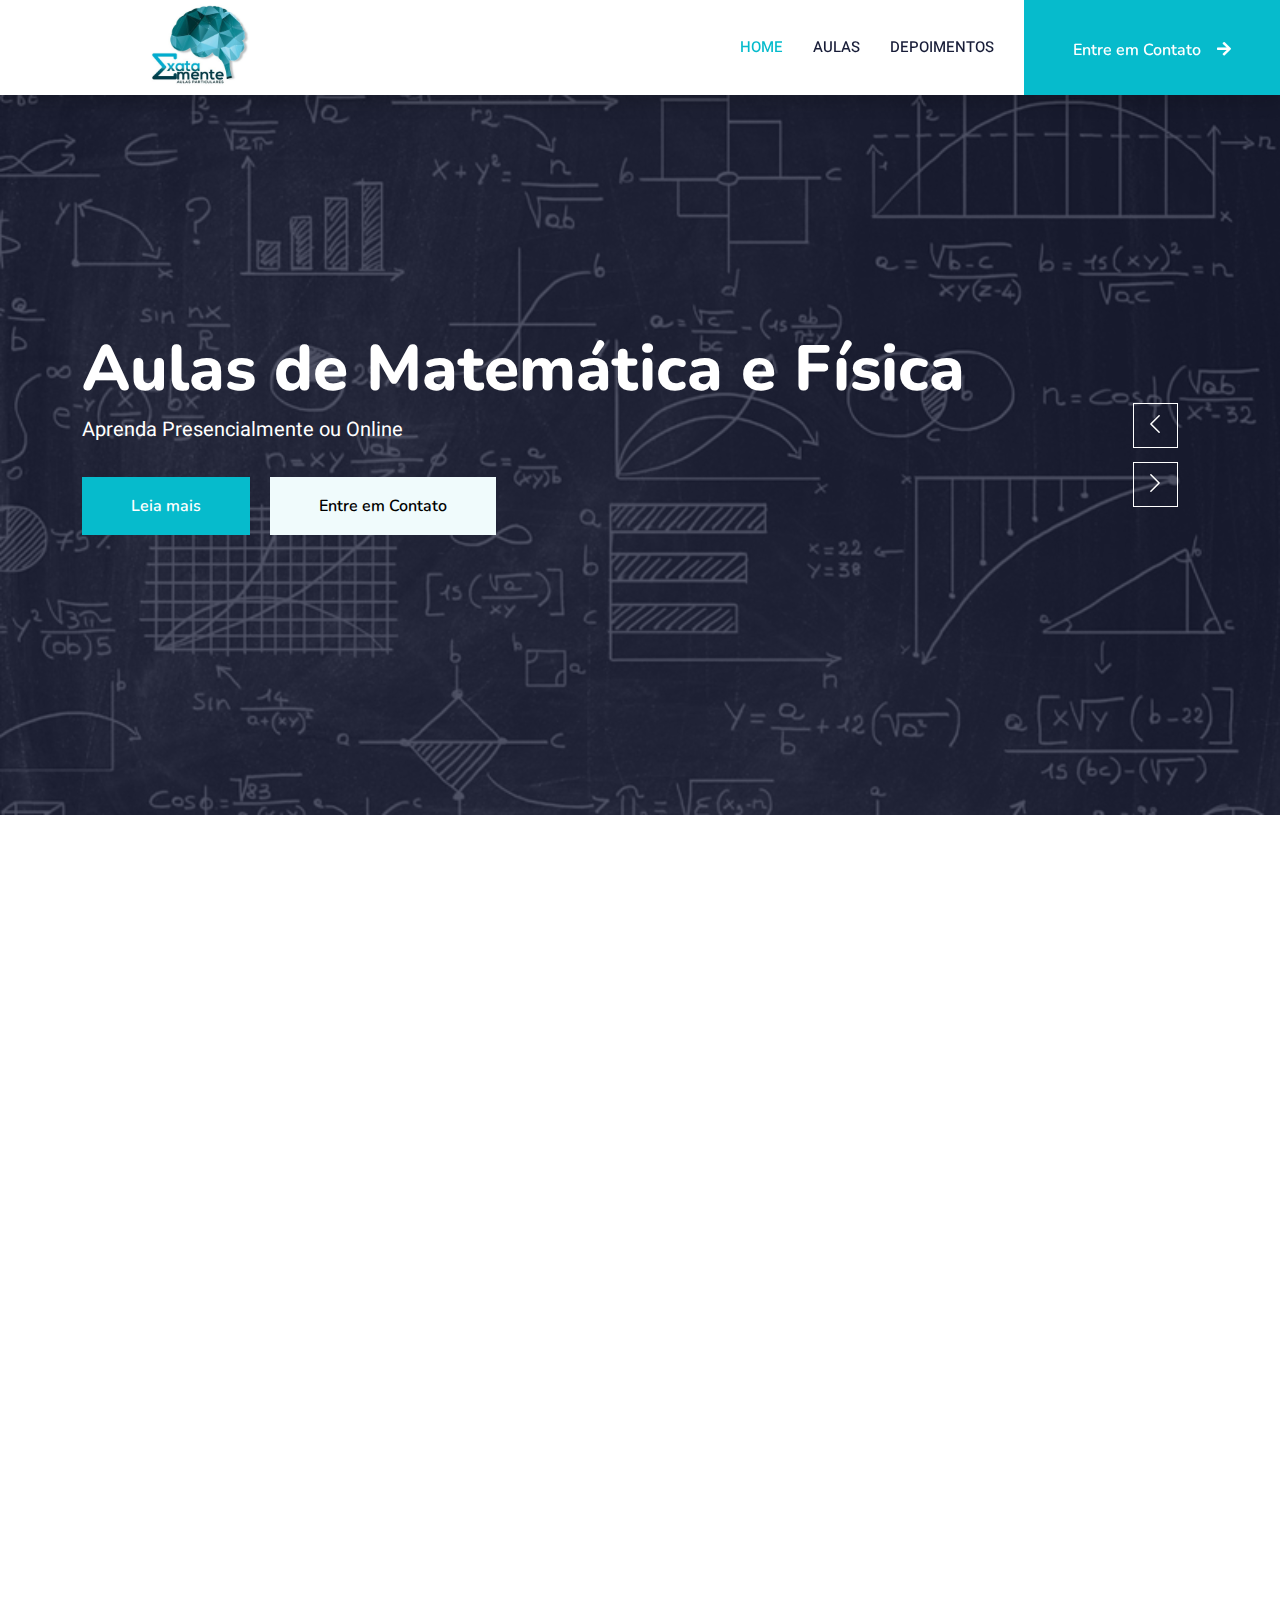
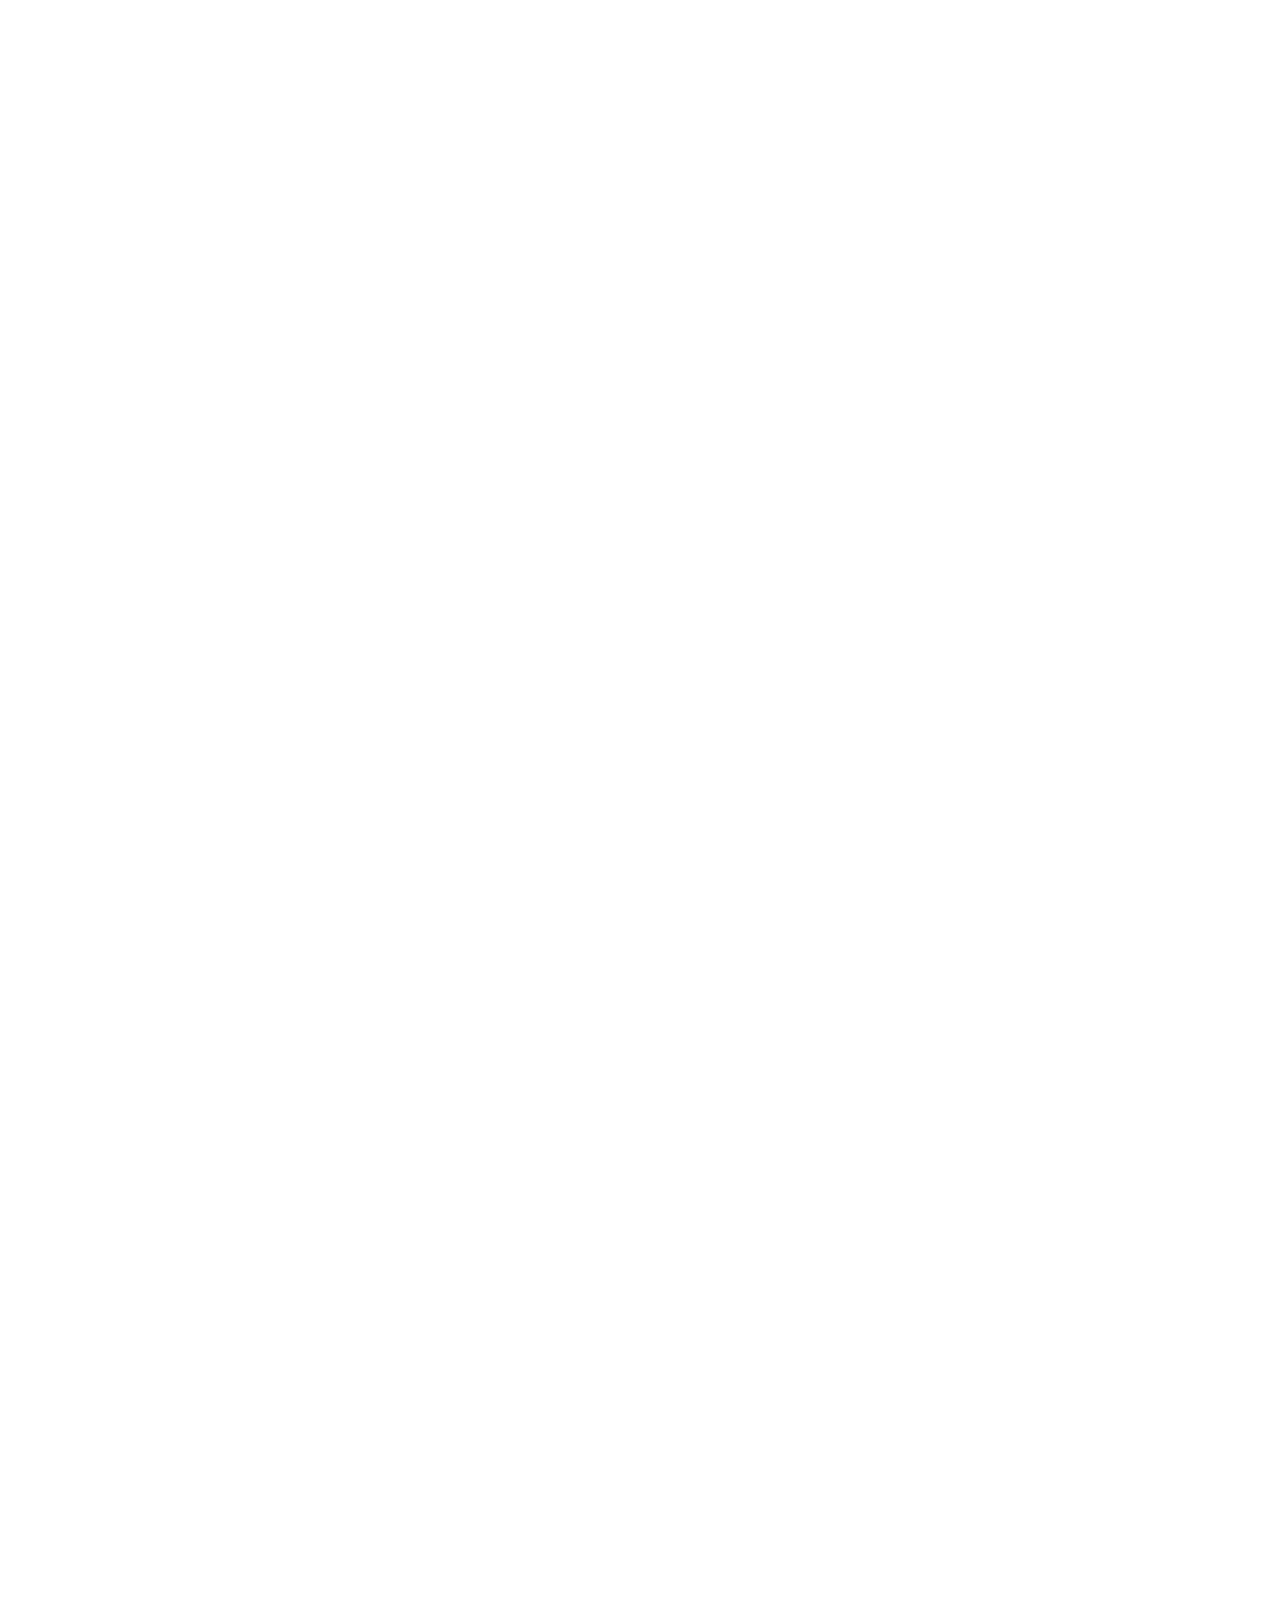
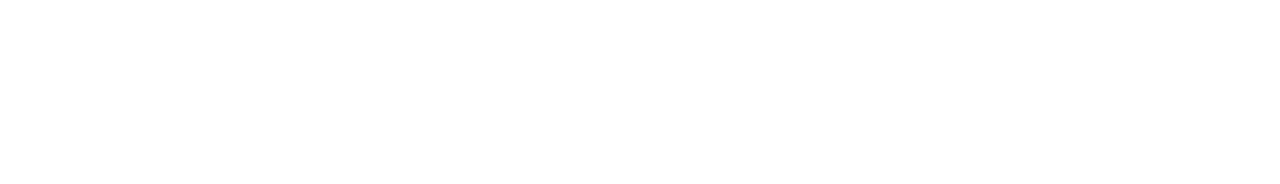
==== commit f35a5246: "a1" ====
--- a/index.html
+++ b/index.html
@@ -165,8 +165,8 @@
                 <div class="col-lg-6 wow fadeInUp" data-wow-delay="0.3s">
                     <h6 class="section-title bg-white text-start text-primary pe-3">Sobre</h6>
                     <h1 class="mb-4">Bem-vindo ao Exatamente</h1>
-                    <p class="mb-4">Marcílio Monteiro é licenciado nos cursos de Matemática e Física pela UNESP de Presidente Prudente/SP e especialista em Estatística pela Universidade de Londrina – UEL/PR.</p>
-                    <p class="mb-4">Leciona, atualmente, nos segmentos do Ensino Fundamental, Ensino Médio e Curso Pré-Vestibular no Colégio Anglo Prudentino, Colégio Champagnat, Colégio Objetivo e Cursinho Pré-vestibular na Universidade do Oeste Paulista – UNOESTE.</p>
+                    <p class="mb-4">Marcilio Monteiro é licenciado em Matemática e Física na UNESP campus de Presidente Prudente - SP e especialista em Estatística na UEL em Londrina - PR.</p>
+                    <p class="mb-4">Atualmente, leciona Matemática para o ensino Fundamental II e Física para o Fundamental II, Médio e Pré-Vestibular no Colégio Anglo Prudentino. Matemática para o ensino Médio no Colégio Champagnat, Matemática no Cursinho Pré-Vestibular na Unoeste e Física para o ensino Médio no colégio Objetivo.</p>
                     <div class="row gy-2 gx-4 mb-4">
                         <div class="col-sm-6">
                             <p class="mb-0"><i class="fa fa-arrow-right text-primary me-2"></i>Matemática</p>
@@ -258,7 +258,7 @@
                 </div>
                 <div class="col-lg-5 col-md-6">
                     <h4 class="text-white mb-3">Contato</h4>
-                    <p class="mb-2"><i class="fa fa-map-marker-alt me-3"></i></p>
+                    <p class="mb-2"><i class="fa fa-map-marker-alt me-3"></i>jhjjh</p>
                     <p class="mb-2"><i class="fa fa-phone-alt me-3"></i>(18) 99747-2802</p>
 
                     <p class="mb-2"><i class="fa fa-envelope me-3"></i>exatamente_aulas@hotmail.com</p>
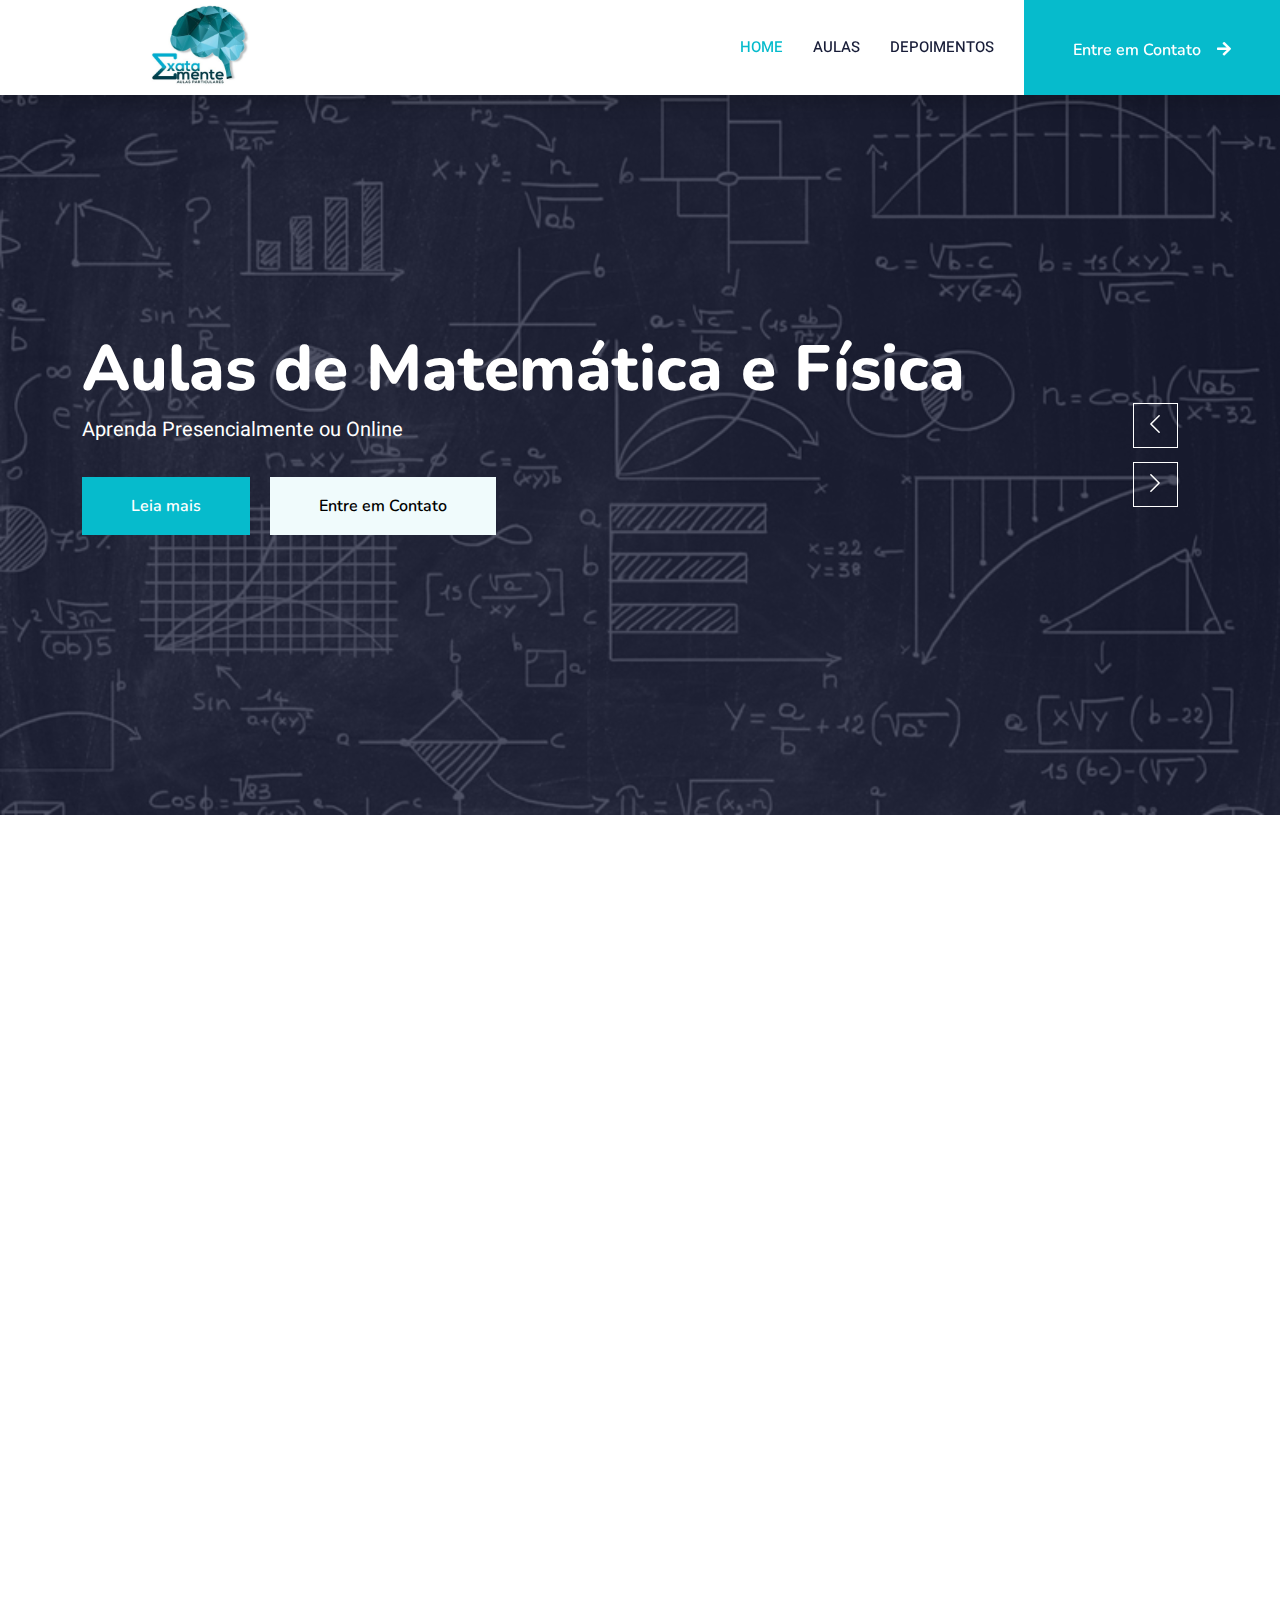
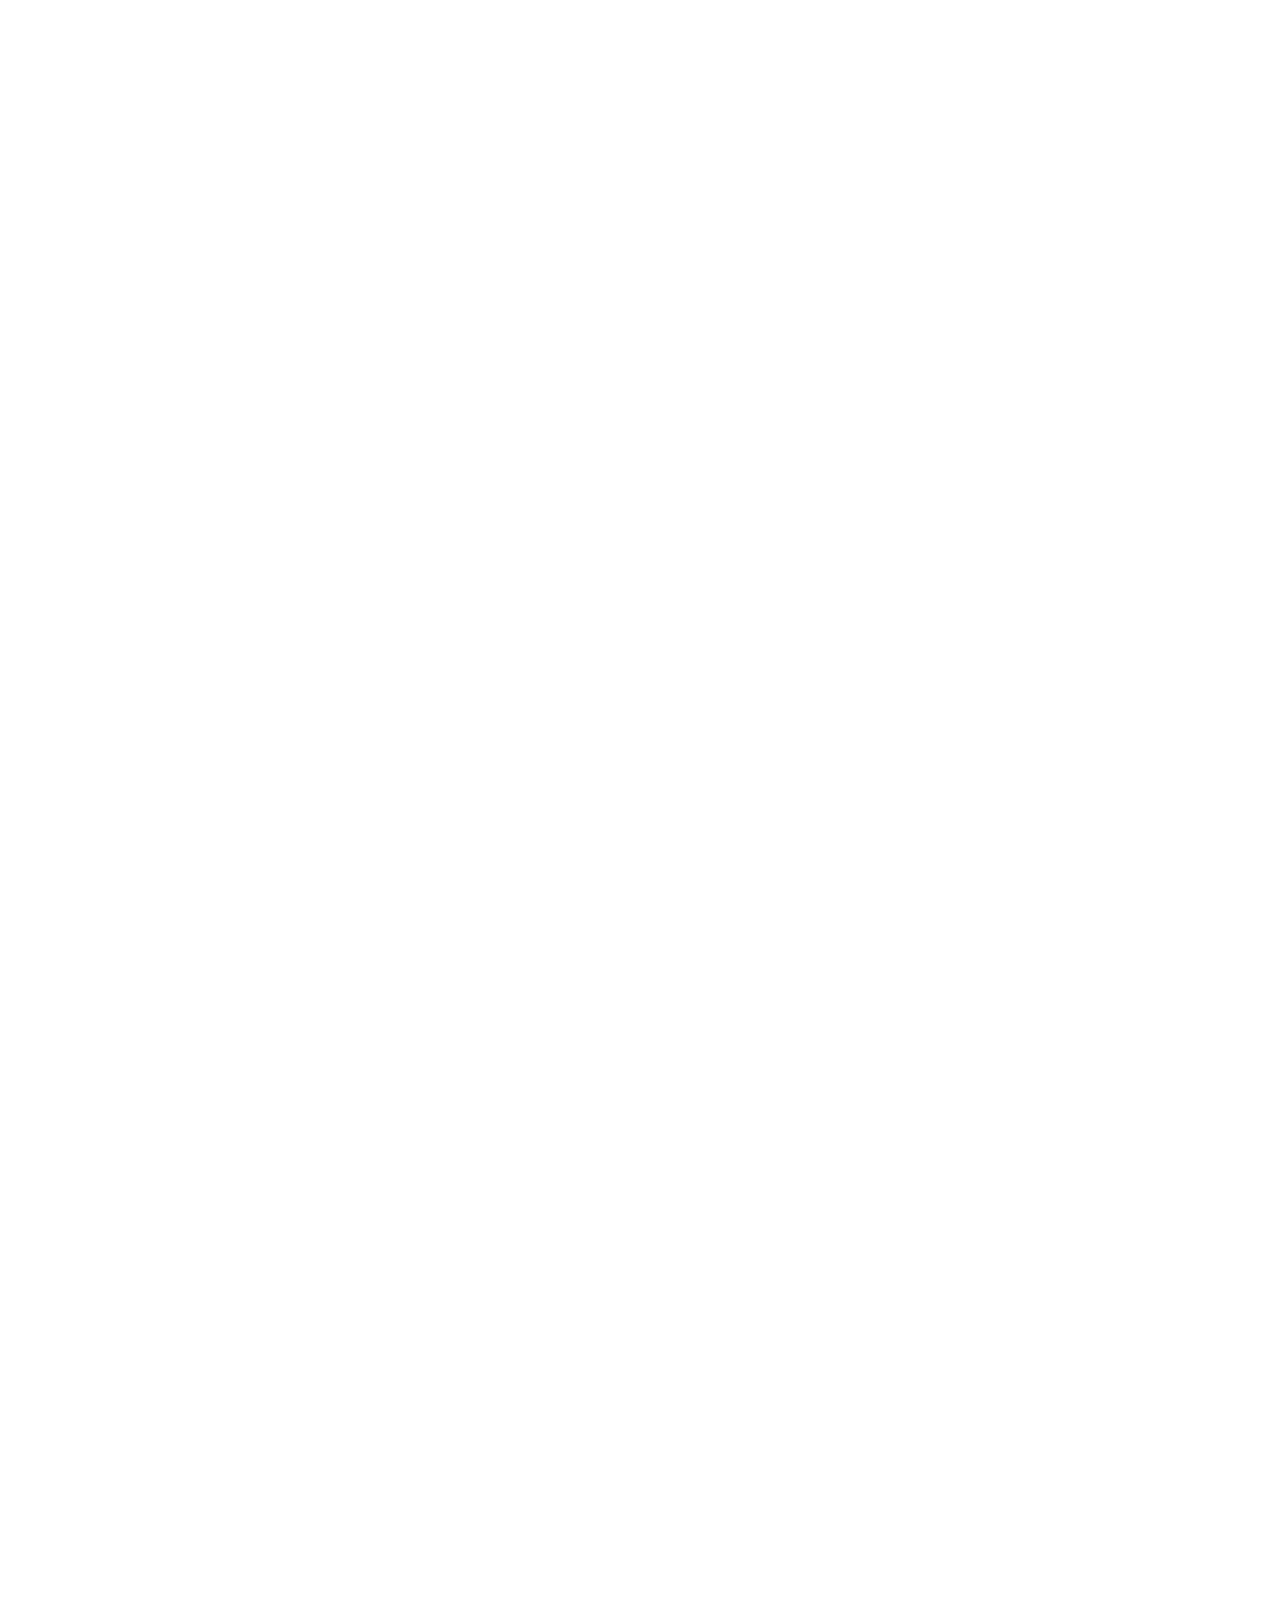
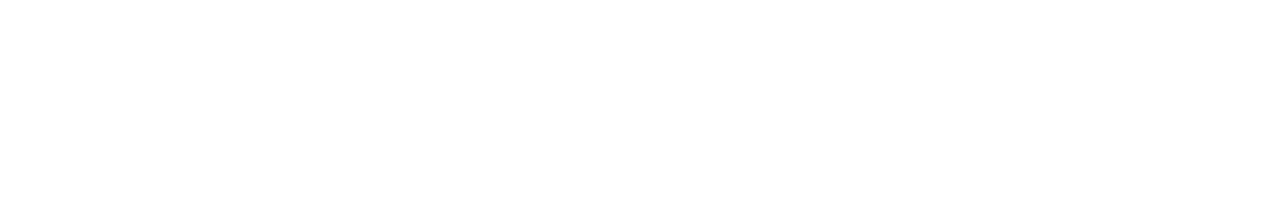
==== commit dabc1ee2: "a1" ====
--- a/index.html
+++ b/index.html
@@ -258,7 +258,7 @@
                 </div>
                 <div class="col-lg-5 col-md-6">
                     <h4 class="text-white mb-3">Contato</h4>
-                    <p class="mb-2"><i class="fa fa-map-marker-alt me-3"></i>jhjjh</p>
+                    <p class="mb-2"><i class="fa fa-map-marker-alt me-3"></i>Edifício Prudente Home Trade Center - Av. Cel. José Soares Marcondes, 3700 - sobreloja 55 - CEP: 19050-230</p>
                     <p class="mb-2"><i class="fa fa-phone-alt me-3"></i>(18) 99747-2802</p>
 
                     <p class="mb-2"><i class="fa fa-envelope me-3"></i>exatamente_aulas@hotmail.com</p>
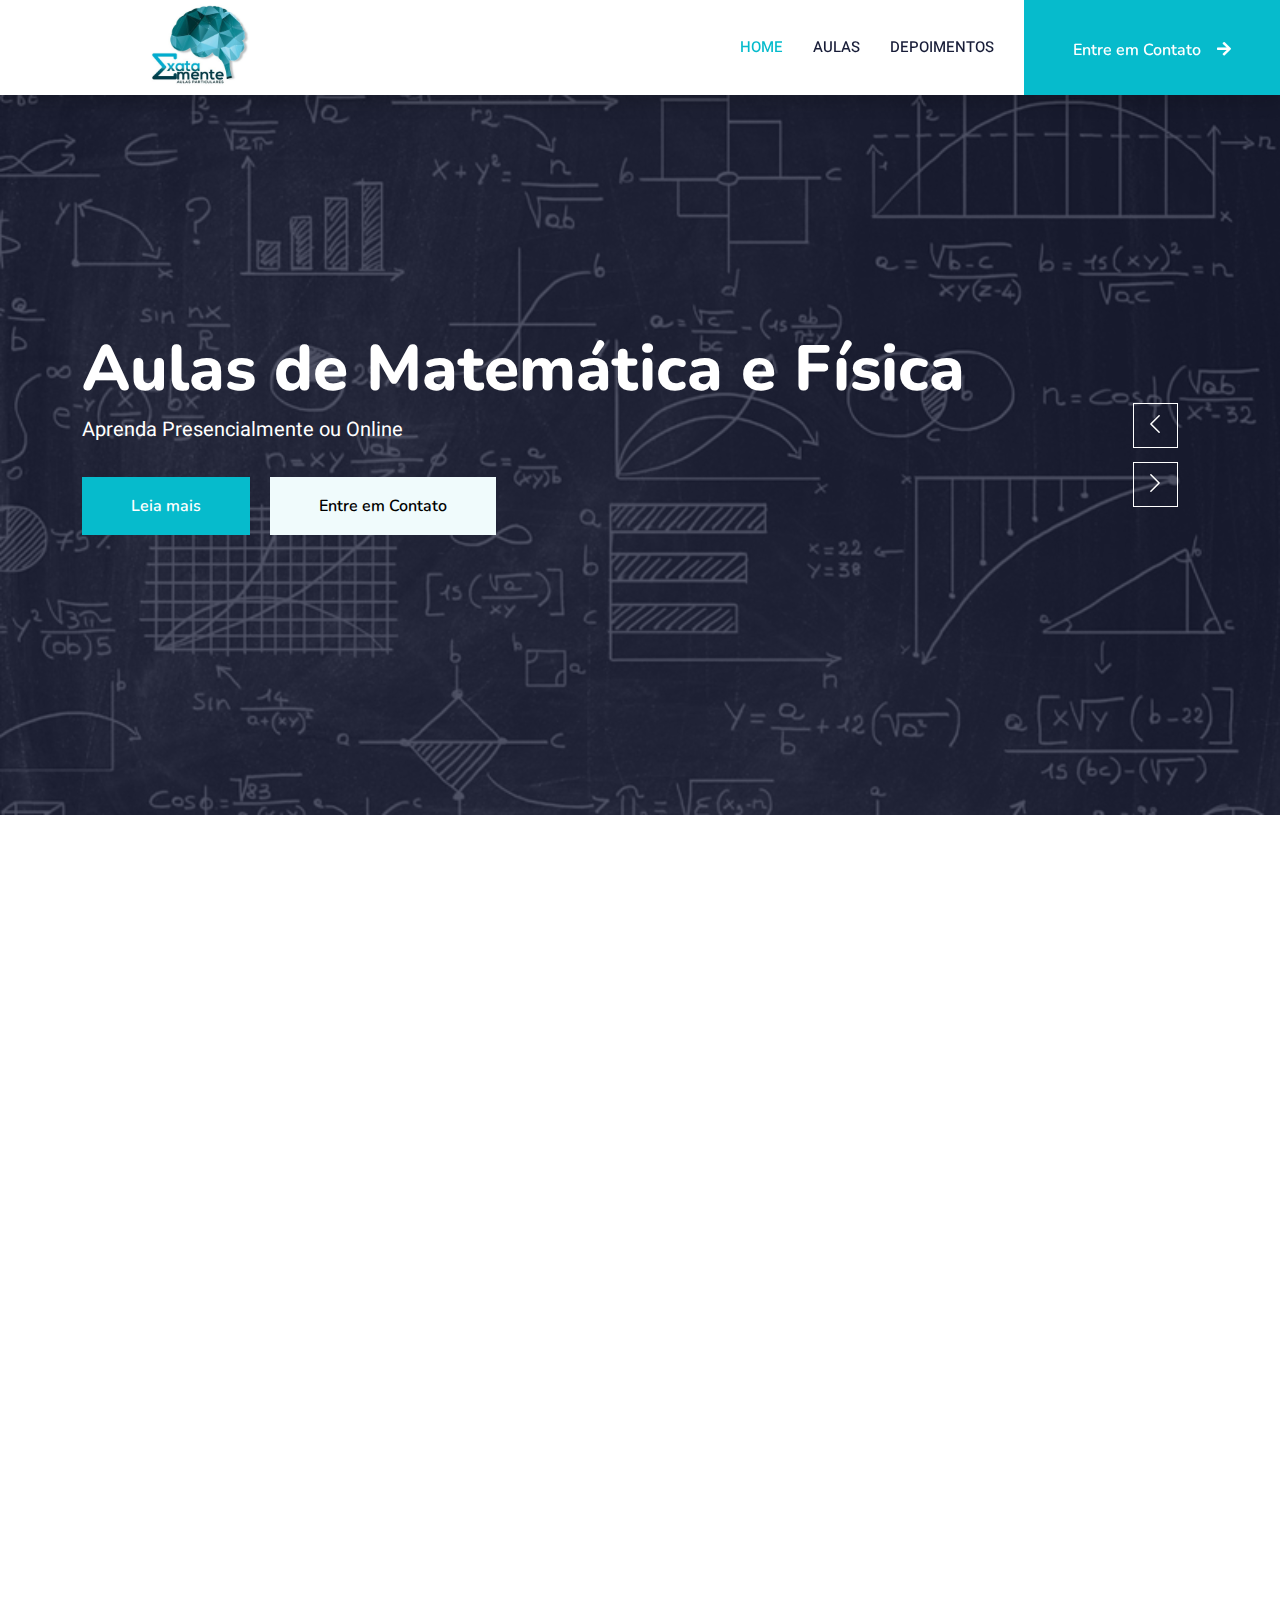
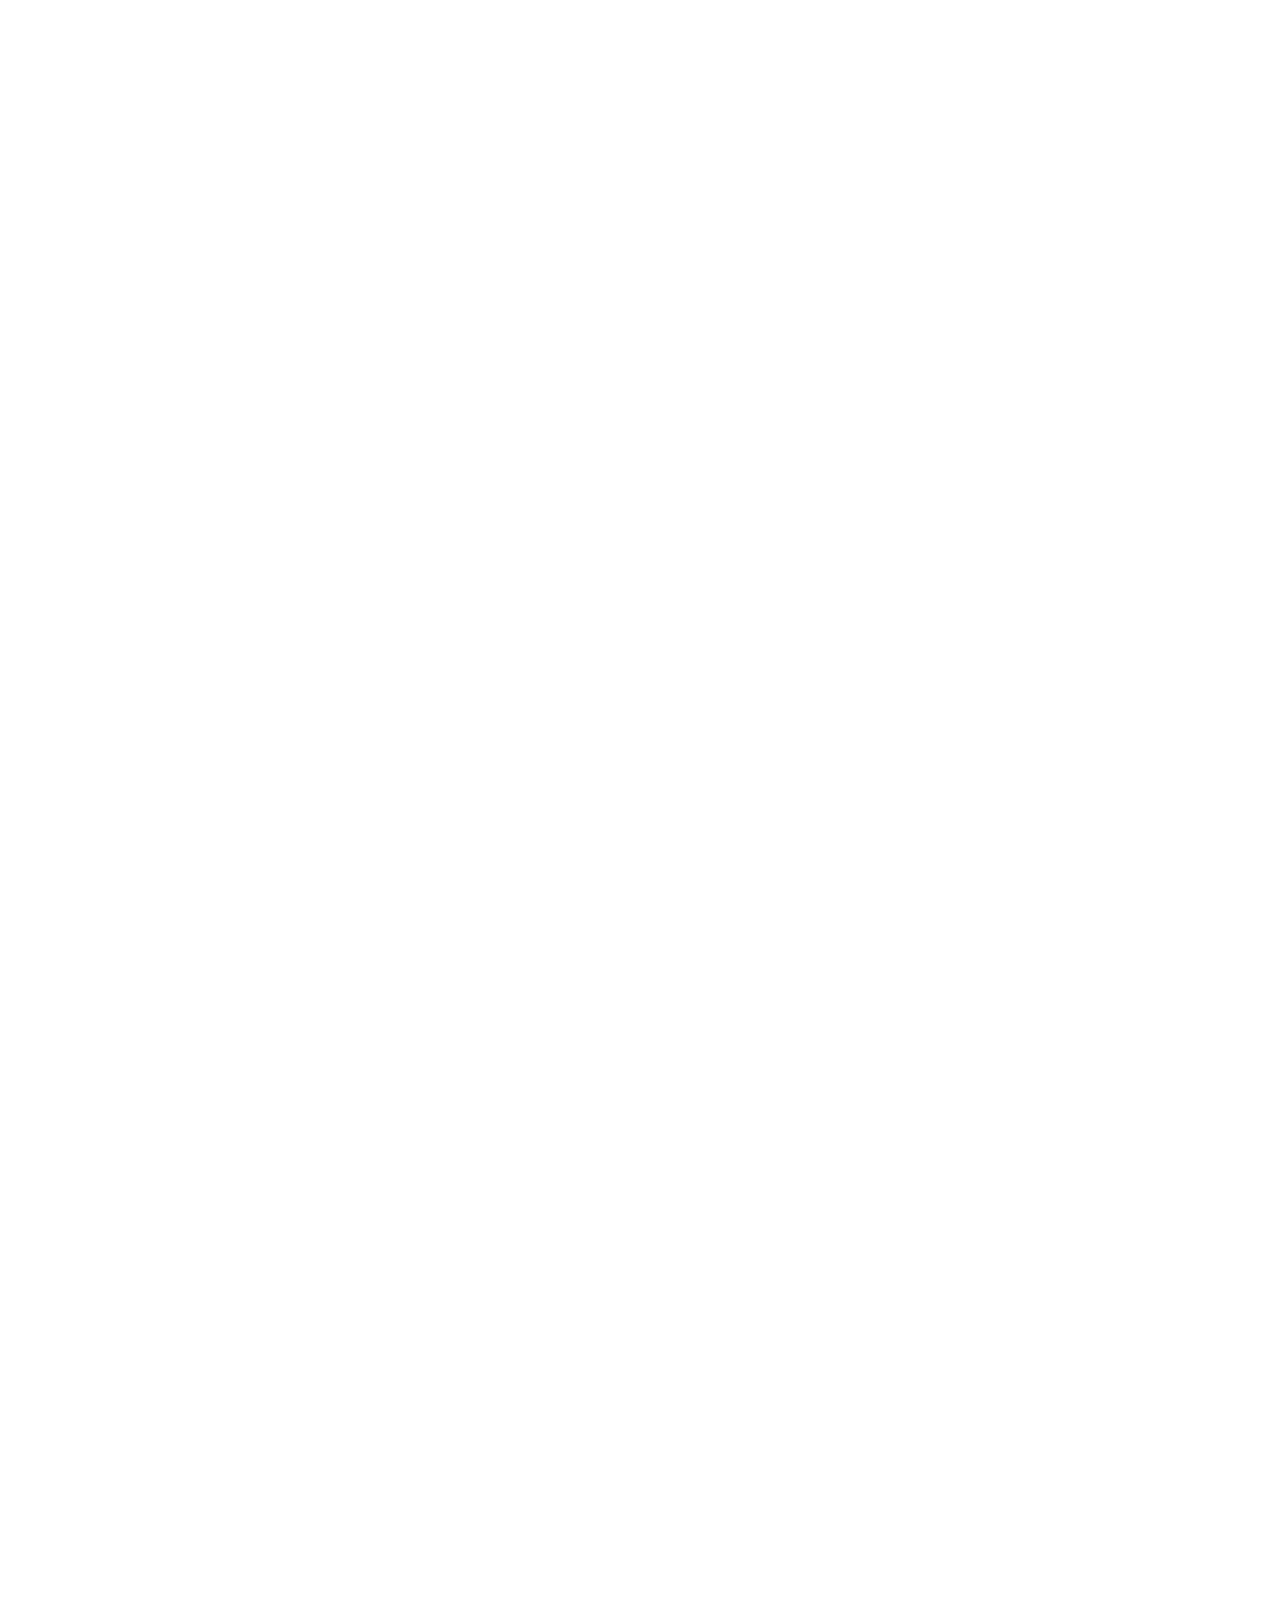
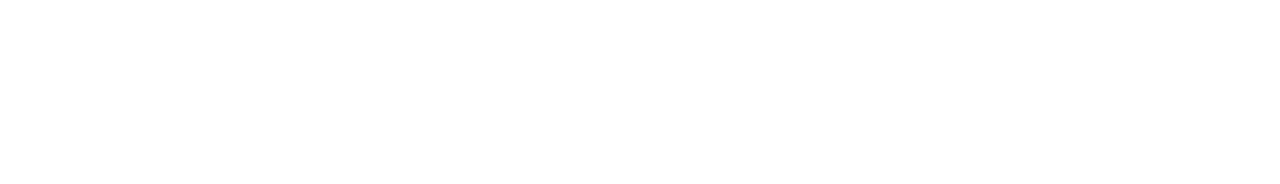
==== commit e230485f: "Merge branch 'main' of https://github.com/guisouza07/Site_Aulas" ====
--- a/index.html
+++ b/index.html
@@ -165,8 +165,8 @@
                 <div class="col-lg-6 wow fadeInUp" data-wow-delay="0.3s">
                     <h6 class="section-title bg-white text-start text-primary pe-3">Sobre</h6>
                     <h1 class="mb-4">Bem-vindo ao Exatamente</h1>
-                    <p class="mb-4">Marcilio Monteiro é licenciado em Matemática e Física na UNESP campus de Presidente Prudente - SP e especialista em Estatística na UEL em Londrina - PR.</p>
-                    <p class="mb-4">Atualmente, leciona Matemática para o ensino Fundamental II e Física para o Fundamental II, Médio e Pré-Vestibular no Colégio Anglo Prudentino. Matemática para o ensino Médio no Colégio Champagnat, Matemática no Cursinho Pré-Vestibular na Unoeste e Física para o ensino Médio no colégio Objetivo.</p>
+                    <p class="mb-4">Marcílio Monteiro é licenciado nos cursos de Matemática e Física pela UNESP de Presidente Prudente/SP e especialista em Estatística pela Universidade de Londrina – UEL/PR.</p>
+                    <p class="mb-4">Leciona, atualmente, nos segmentos do Ensino Fundamental, Ensino Médio e Curso Pré-Vestibular no Colégio Anglo Prudentino, Colégio Champagnat, Colégio Objetivo e Cursinho Pré-vestibular na Universidade do Oeste Paulista – UNOESTE.</p>
                     <div class="row gy-2 gx-4 mb-4">
                         <div class="col-sm-6">
                             <p class="mb-0"><i class="fa fa-arrow-right text-primary me-2"></i>Matemática</p>
